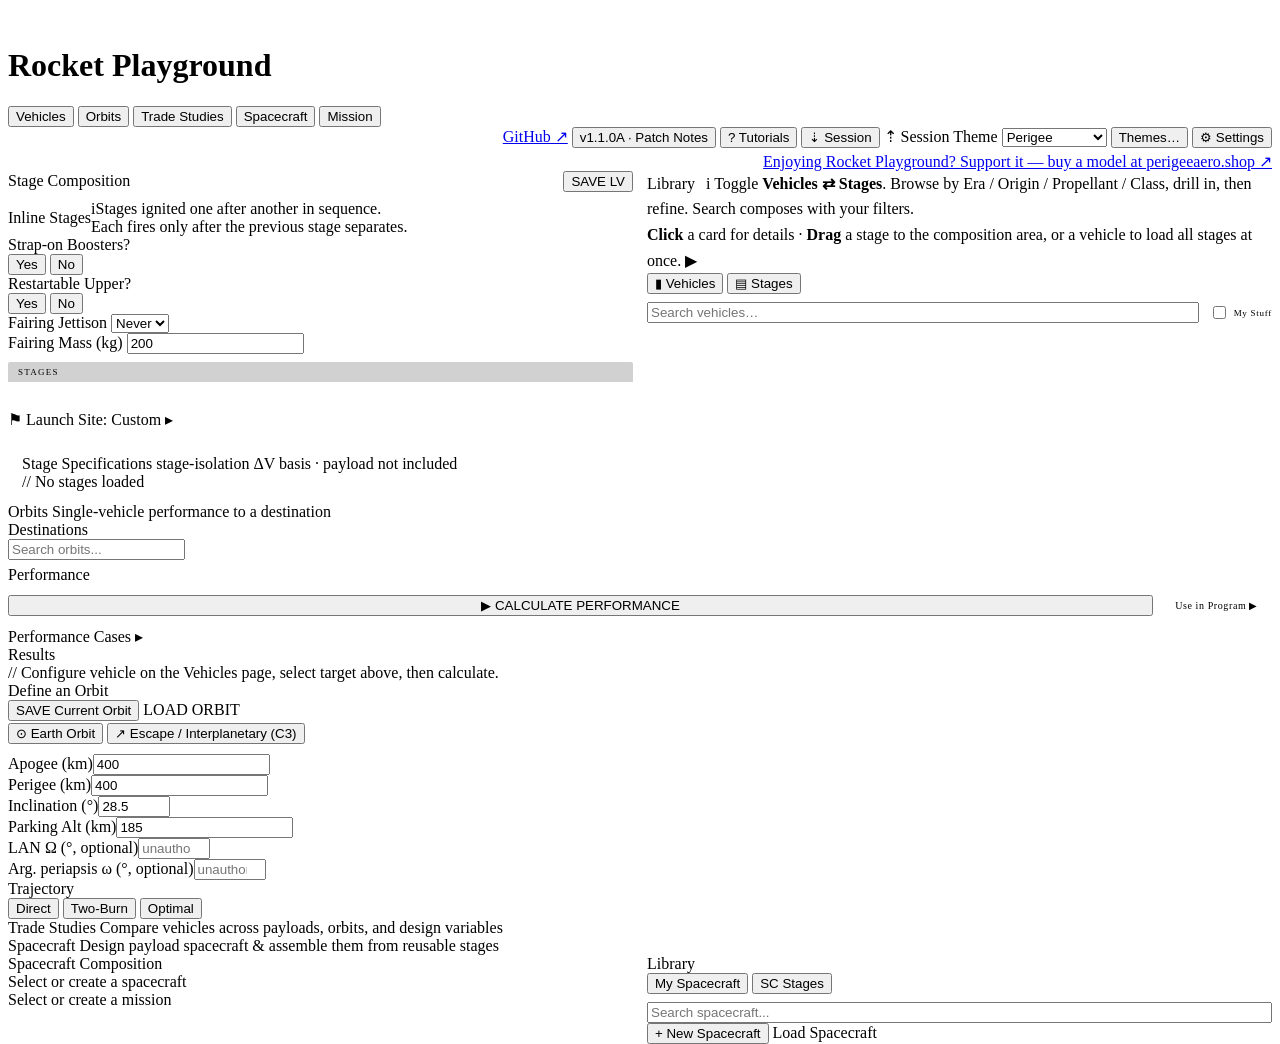
==== src/index.html @ 8045103e "feat: overwrite a previously saved LV (user: no way to save back to a saved vehicle) Provenance: _wo" ====
﻿﻿﻿<!DOCTYPE html>
<html lang="en">
<head>
<meta charset="UTF-8">
<meta name="viewport" content="width=device-width, initial-scale=1.0">
<title>Rocket Playground</title>

<style>/* @@BUILD:CSS@@ */</style>
</head>
<body>
<div id="rp-root">

<header>
  <h1>Rocket Playground</h1>
  <nav class="page-nav">
    <button class="nav-btn active" id="nav-vehicles" onclick="showPage('vehicles')">Vehicles</button>
    <button class="nav-btn" id="nav-orbits" onclick="showPage('orbits')">Orbits</button>
    <button class="nav-btn" id="nav-trades" onclick="showPage('trades')">Trade Studies</button>
    <button class="nav-btn" id="nav-spacecraft" onclick="showPage('spacecraft')">Spacecraft</button>
    <button class="nav-btn" id="nav-program" onclick="showPage('program')">Mission</button>
  </nav>
  <div style="margin-left:auto;display:flex;flex-direction:column;align-items:flex-end;gap:4px;">
    <div class="theme-wrap" style="margin-left:0;">
      <a class="th-btn" href="https://github.com/rp1-lox/perigee-lv-calculator" target="_blank" rel="noopener" title="View source &amp; releases on GitHub">GitHub &#x2197;</a>
      <button class="th-btn" onclick="openPatchNotes()" title="What's new in this version"><span id="patch-notes-ver">v1.1.0A</span> · Patch Notes</button>
      <button class="th-btn" onclick="openTutorials()" title="How to use Rocket Playground">? Tutorials</button>
      <button class="th-btn" onclick="sessionExport()" title="Download your whole session (program, vehicles, stages, orbits) as a file">&#x21E3; Session</button>
      <label class="th-btn" style="cursor:pointer;" title="Restore a session file downloaded earlier">&#x21E1; Session<input type="file" accept=".json" style="display:none" onchange="sessionImport(this)"></label>
      <!-- WORKFLOW PASS 2 deliverable B2: mission File ▾ menu (save/load program,
           report, PNG, reset) — program-level, so it lives here beside Session,
           not in the mission toolbar. Populated by _globalFileMenuRender
           (570-mission-manager.js). -->
      <span id="global-file-menu-slot"></span>
      <label>Theme</label>
      <select id="theme-select" onchange="applyTheme(this.value)">
        <option value="perigee" selected>Perigee</option>
        <option value="default">Default (Dark)</option>
      </select>
      <button class="th-btn" onclick="openThemesModal()">Themes&#x2026;</button>
      <button class="th-btn" onclick="openSettingsModal()" title="Application settings">&#x2699; Settings</button>
    </div>
    <a class="perigee-plug" href="https://perigeeaero.shop" target="_blank" rel="noopener">Enjoying Rocket Playground? Support it — buy a model at perigeeaero.shop &#x2197;</a>
  </div>
</header>

<!-- ═══════════════════════════════════════════════ PAGE: VEHICLES -->
<div id="page-vehicles" class="page active">

  <!-- BEGINNER VIEW: Composition + Library -->
  <div id="vehicles-beginner" style="display:grid;grid-template-columns:2fr 2fr;gap:14px;align-items:stretch;margin-bottom:14px;">

    <!-- ART PANEL: rocket canvas — hidden for now -->
    <div class="lib-panel" id="veh-art-panel" style="display:none;margin-top:0;min-width:0;padding:10px;flex-direction:column;">
      <!-- Header -->
      <div style="display:flex;align-items:center;gap:5px;margin-bottom:6px;flex-shrink:0;">
        <span class="sl" style="margin-bottom:0;flex:1;font-size:9px;">Rocket</span>
        <button onclick="vehCanvasAutoLayout()" title="Auto-arrange assigned art"
          style="font-family:var(--mono);font-size:8px;background:transparent;border:1px solid var(--border);
            color:var(--text-dim);padding:2px 6px;cursor:pointer;letter-spacing:.04em;">Auto</button>
        <button onclick="vehCanvasClear()" title="Clear canvas"
          style="font-family:var(--mono);font-size:8px;background:transparent;border:1px solid var(--border);
            color:var(--text-dim);padding:2px 6px;cursor:pointer;">✕</button>
      </div>
      <!-- Stage assignment strip -->
      <div id="veh-stage-assign" style="display:flex;gap:3px;flex-wrap:wrap;margin-bottom:6px;flex-shrink:0;">
        <!-- built by vehBuildAssignStrip() -->
      </div>
      <!-- Freeform canvas -->
      <div id="veh-canvas" style="flex:1;min-height:0;position:relative;overflow:hidden;
        background:rgba(0,0,0,.35);border:1px solid var(--border);
        background-image:radial-gradient(var(--border) 1px,transparent 1px);background-size:20px 20px;">
      </div>
    </div>

    <!-- LEFT: Stage Composition + controls -->
    <div class="lib-panel" style="margin-top:0;min-width:0;display:flex;flex-direction:column;">
      <div style="display:flex;align-items:center;gap:8px;margin-bottom:8px;">
        <div class="sl" style="margin-bottom:0;flex:1;">Stage Composition</div>
        <button class="act-btn green" onclick="openSaveLVModal()">SAVE LV</button>
      </div>

      <!-- Config controls: stage count, boosters, restartable, fairing jettison -->
      <div class="cfg-row" style="margin-bottom:8px;flex-wrap:wrap;">
        <div class="cfg-item">
          <label style="display:flex;align-items:center;">Inline Stages<span class="info-tip" onclick="event.stopPropagation()">i<span class="tip-text">Stages ignited one after another in sequence.<br>Each fires only after the previous stage separates.</span></span></label>
          <div class="seg" id="stage-selector"></div>
          <input type="hidden" id="stage-count-input" value="1">
        </div>
        <div class="cfg-item">
          <label>Strap-on Boosters?</label>
          <div class="seg" id="booster-toggle">
            <button onclick="setBoosters(true)">Yes</button>
            <button class="active" onclick="setBoosters(false)">No</button>
          </div>
        </div>
        <div class="cfg-item" id="booster-count-wrap" style="display:none">
          <label># Boosters</label>
          <input type="number" class="field" id="num-boosters" value="4" min="1" max="32" oninput="_suppressUD=true;buildTable();buildStageComposition();">
        </div>
        <div class="cfg-item" id="booster-mode-wrap" style="display:none">
          <label>Parallel Staging<span class="info-tip" onclick="event.stopPropagation()">i<span class="tip-text"><b>Independent:</b> boosters &amp; first stage each burn their own propellant.<br><b>Crossfeed:</b> boosters feed first stage (UR-700) — first stage reaches staging with full tanks.<br><b>Throttle:</b> first stage throttled during the boost phase (Falcon Heavy).</span></span></label>
          <div class="seg" id="b-parallel-seg">
            <button class="active" data-pm="independent" onclick="setBoosterMode('independent')" title="Boosters and first stage each burn their own propellant (default)">Indep</button>
            <button data-pm="crossfeed" onclick="setBoosterMode('crossfeed')" title="Boosters feed first stage (UR-700 asparagus) — first stage reaches staging with full tanks">Crossfeed</button>
            <button data-pm="throttle" onclick="setBoosterMode('throttle')" title="First stage throttled during the boost phase (Falcon-Heavy tricore)">Throttle</button>
          </div>
          <input type="hidden" id="b_parallel_mode" value="independent">
        </div>
        <div class="cfg-item" id="booster-throttle-wrap" style="display:none">
          <label>First-Stage Throttle %</label>
          <input type="number" class="field" id="b_core_throttle" value="57" min="10" max="100" oninput="_suppressUD=true;markLVUserDefined&&markLVUserDefined();buildStageComposition();">
        </div>
        <div class="cfg-item">
          <label>Restartable Upper?</label>
          <div class="seg" id="restart-toggle">
            <button onclick="setRestart(true)">Yes</button>
            <button class="active" onclick="setRestart(false)">No</button>
          </div>
        </div>
        <div class="cfg-item">
          <label>Fairing Jettison</label>
          <select class="field" id="fairing-jettison"><option value="0">Never</option></select>
        </div>
        <div class="cfg-item">
          <label>Fairing Mass (kg)</label>
          <input type="number" class="field" id="fairing-mass" value="200" min="0">
        </div>
      </div>

      <div style="background:var(--panel);border:1px solid var(--border);border-radius:2px;overflow:hidden;margin-bottom:0;flex:1;display:flex;flex-direction:column;">
        <div style="padding:5px 10px;border-bottom:1px solid var(--border);display:flex;align-items:center;gap:8px;background:rgba(0,0,0,.18);flex-shrink:0;">
          <span style="font-family:var(--mono);font-size:9px;letter-spacing:.14em;color:var(--text-dim);text-transform:uppercase;">STAGES</span>
          <span style="flex:1;height:1px;background:var(--border);display:block;"></span>
          <span id="comp-stage-count" style="font-family:var(--mono);font-size:9px;color:var(--text-dim);opacity:.55;flex-shrink:0;"></span>
        </div>
        <div id="comp-body" style="display:flex;flex-direction:column;gap:5px;flex:1;min-height:0;overflow-y:auto;padding:6px;"></div>
      </div>
      <div id="preset-grid" style="display:none"></div>

      <!-- LAUNCH SITE — collapsible strip inside Stage Composition (2026-07-02 IA restructure) -->
      <div class="left-section" id="sec-launch" style="margin-top:8px;border-top:1px solid var(--border);padding-top:8px;">
        <div class="launch-site-strip" id="launch-site-strip" onclick="launchSiteStripToggle()">
          <span id="launch-site-strip-text">⚑ Launch Site: Custom</span>
          <span class="launch-site-strip-arrow" id="launch-site-strip-arrow">▸</span>
        </div>
        <div class="panel" id="panel-launch-site" style="padding-bottom:10px;display:none;margin-top:8px;">
          <div style="display:flex;flex-wrap:wrap;gap:12px;align-items:flex-start;">
            <div style="flex:0 1 380px;min-width:220px;display:flex;flex-direction:column;">
              <div id="site-selector-grid"></div>
              <div class="cfg-row" style="margin-top:10px;margin-bottom:0;">
                <div class="cfg-item"><label>Latitude (deg)</label><input type="number" class="field" id="site-lat" value="28.5" step="0.1" oninput="onSiteFieldEdit()"></div>
                <div class="cfg-item"><label>Min Az (deg)</label><input type="number" class="field" id="az-min" value="37" min="0" max="360" oninput="onSiteFieldEdit()"></div>
                <div class="cfg-item"><label>Max Az (deg)</label><input type="number" class="field" id="az-max" value="112" min="0" max="360" oninput="onSiteFieldEdit()"></div>
              </div>
              <div class="site-note" id="site-note"></div>
              <div class="inc-tracked" id="inc-tracked-note" style="display:none;"></div>
              <div class="site-desc" id="site-desc"></div>
              <div class="act-row" style="margin-top:10px;">
                <button class="act-btn green" onclick="saveUserSpaceport()">SAVE SITE</button>
                <label class="act-btn" style="cursor:pointer;">LOAD SITE<input type="file" accept=".json" style="display:none" onchange="loadSpaceportFile(this)"></label>
              </div>
            </div>
            <canvas id="site-map"></canvas>
          </div>
        </div>
      </div><!-- /left-section launch-site -->
    </div>

    <!-- RIGHT: Stage Library, wrapper is the grid-stretch target; the library card itself is
         position:absolute/inset:0 inside it so ITS content never contributes to the row's
         natural height — the Stage Composition card (left) is the only auto-height item,
         and this wrapper (stretched to match it) clips the library to that height. -->
    <div id="veh-lib-wrap" style="margin-top:0;min-width:0;position:relative;">
    <div class="lib-panel" id="veh-lib-panel" style="margin-top:0;min-width:0;position:absolute;inset:0;display:flex;flex-direction:column;">
      <div class="lib-toggle" onclick="toggleLibrary()" style="flex-shrink:0;">
        <span class="sl" style="margin-bottom:0;flex:1;">Library
          <span class="info-tip" onclick="event.stopPropagation()" style="margin-left:7px;">i
            <span class="tip-text" style="white-space:normal;max-width:280px;line-height:1.6;">
              Toggle <b>Vehicles ⇄ Stages</b>. Browse by Era / Origin / Propellant / Class, drill in, then refine. Search composes with your filters.<br>
              <b>Click</b> a card for details · <b>Drag</b> a stage to the composition area, or a vehicle to load all stages at once.
            </span>
          </span>
        </span>
        <span class="lib-toggle-arrow open" id="lib-arrow">▶</span>
      </div>
      <div class="lib-body" id="lib-body">
        <div class="seg" id="lib-mode-seg" style="margin-bottom:8px;flex-shrink:0;">
          <button class="active" onclick="libSetMode('veh')">▮ Vehicles</button>
          <button onclick="libSetMode('stg')">▤ Stages</button>
        </div>
        <div style="display:flex;gap:5px;margin-bottom:6px;align-items:center;flex-wrap:wrap;flex-shrink:0;">
          <input class="lib-search" type="text" id="lib-search" placeholder="Search vehicles…" oninput="libSearch(this.value)" style="flex:1;min-width:120px;margin-bottom:0;">
          <span id="lib-action-slot" style="display:flex;gap:5px;"></span>
          <label style="display:flex;align-items:center;gap:5px;font-family:var(--mono);font-size:9px;color:var(--text-dim);letter-spacing:.08em;cursor:pointer;white-space:nowrap;">
            <input type="checkbox" id="user-only-check" style="accent-color:var(--accent);cursor:pointer;" onchange="showUserOnly=this.checked;libRender();">
            My Stuff
          </label>
        </div>
        <div id="lib-browser-body"></div>
      </div>
    </div>
    </div><!-- /veh-lib-wrap -->

  </div><!-- /vehicles-beginner -->

  <!-- PERFORMANCE SUMMARY PANEL (beginner mode) -->
  <div id="vehicles-perf">
    <!-- Stage Spec Comparison -->
    <div class="lib-panel" style="padding:12px 14px;" id="vp-table">
      <div class="vp-header">Stage Specifications <span class="vp-header-sub">stage-isolation ΔV basis · payload not included</span></div>
      <div id="vp-table-body"><div class="vp-dv-empty">// No stages loaded</div></div>
    </div>
  </div><!-- /vehicles-perf -->

  <!-- ADVANCED VIEW: compact controls + table -->
  <div id="vehicles-advanced" style="display:none;">
    <div style="display:flex;align-items:stretch;gap:6px;flex-wrap:wrap;margin-bottom:12px;">
      <button class="act-btn green" onclick="openSaveLVModal()">Save LV</button>
      <label class="act-btn" style="cursor:pointer;" title="Load a saved vehicle or a Perigee library export">⇣ Load<input type="file" accept=".vehicle,.json" style="display:none" onchange="libLoadVehicleFile(this)"></label>
      <div style="width:1px;height:20px;background:var(--border);margin:0 4px;"></div>
      <label class="act-btn" style="cursor:pointer;">Load Stage → Slot<input type="file" accept=".stage,.json" style="display:none" onchange="advLoadStage(this)"></label>
      <button class="act-btn" onclick="openAdvSaveSlotModal()">Save Stage from Slot</button>
    </div>
    <div class="cfg-row" style="margin-bottom:10px;">
      <div class="cfg-item">
        <label style="display:flex;align-items:center;">Inline Stages</label>
        <div class="seg" id="stage-selector-adv"></div>
      </div>
      <div class="cfg-item">
        <label>Strap-on Boosters?</label>
        <div class="seg" id="booster-toggle-adv">
          <button onclick="setBoosters(true)">Yes</button>
          <button class="active" onclick="setBoosters(false)">No</button>
        </div>
      </div>
      <div class="cfg-item" id="booster-count-wrap-adv" style="display:none;">
        <label># Boosters</label>
        <input type="number" class="field" id="num-boosters-adv" value="4" min="1" max="32"
          oninput="document.getElementById('num-boosters').value=this.value;_suppressUD=true;buildTable();buildStageComposition();">
      </div>
      <div class="cfg-item">
        <label>Restartable Upper?</label>
        <div class="seg" id="restart-toggle-adv">
          <button onclick="setRestart(true)">Yes</button>
          <button class="active" onclick="setRestart(false)">No</button>
        </div>
      </div>
      <div class="cfg-item">
        <label>Fairing Jettison</label>
        <select class="field" id="fairing-jettison-adv" onchange="document.getElementById('fairing-jettison').value=this.value;">
          <option value="0">Never</option>
        </select>
      </div>
      <div class="cfg-item">
        <label>Fairing Mass (kg)</label>
        <input type="number" class="field" id="fairing-mass-adv" value="200" min="0"
          oninput="document.getElementById('fairing-mass').value=this.value;">
      </div>
    </div>
  </div><!-- /vehicles-advanced -->

  <!-- STAGE PARAMETERS (shown in advanced, hidden in beginner) -->
  <div id="vehicles-stage-params" style="display:none;">
  <!-- BOTTOM: Stage Parameters -->
  <div class="panel">
    <input type="hidden" id="payload-mass" value="0">

    <div class="sl">Stage Parameters</div>
    <div style="font-family:var(--mono);font-size:9px;color:var(--text-dim);letter-spacing:.08em;margin-bottom:6px;">
      Drag from library → drop on column header &nbsp;|&nbsp; drop on strap-on table
    </div>
    <div class="tscroll">
      <table class="stage-table" id="stage-table">
        <thead><tr id="stage-header-row"><th>Parameter</th></tr></thead>
        <tbody id="stage-tbody"></tbody>
      </table>
    </div>
    <!-- Additional strap-on booster groups (multiple kinds + air-lit). Group 1 = the column above. -->
    <div id="extra-booster-groups" style="display:none;margin-top:12px;"></div>
  </div>
  </div><!-- /vehicles-stage-params -->


</div>

<!-- ═══════════════════════════════════════════════ PAGE: ORBITS -->
<div id="page-orbits" class="page">
  <div class="vp-header">Orbits <span class="vp-header-sub">Single-vehicle performance to a destination</span></div>

  <div class="orb-layout">

    <!-- LEFT COLUMN: Destinations + Performance -->
    <div class="orb-col-left">

      <!-- DESTINATIONS: compact horizontal picker -->
      <div class="orb-dest-panel">
        <div class="sl">Destinations</div>
        <div class="act-row" style="margin-bottom:6px;">
          <input class="search-bar" type="text" id="orbit-search" placeholder="Search orbits..." oninput="buildOrbitCategories()" style="margin-bottom:0;flex:1;min-width:160px;">
        </div>
        <div class="orbit-scroll-h" id="orbit-categories"></div>
      </div>

      <!-- PERFORMANCE (boxed results area) -->
      <div class="lib-panel" id="orb-performance-panel">
        <div class="sl">Performance</div>
        <div id="orb-veh-selector-bar" style="display:flex;gap:10px;align-items:center;margin:0 0 10px;"></div>
        <div style="display:flex;gap:8px;margin:0 0 10px;align-items:center;">
          <button class="calc-btn" onclick="calculateWithS15()" style="margin-bottom:0;flex:1;">▶  CALCULATE PERFORMANCE</button>
          <button id="orb-use-in-program-btn" onclick="progUseCurrentVehicle()" title="Load this vehicle into the active Program as a VehicleDefinition"
            style="font-family:var(--mono);font-size:10px;background:var(--accent-tint);border:1px solid var(--accent);color:var(--accent);padding:6px 14px;cursor:pointer;letter-spacing:.06em;white-space:nowrap;">Use in Program ▶</button>
        </div>
        <div class="results-layout">

          <!-- LEFT: Cases panel (collapsed by default, toggled) -->
          <div class="cases-panel">
            <div class="cases-header" style="cursor:pointer;" onclick="casesPanelToggle()">
              <span>Performance Cases <span id="cases-toggle-caret">▸</span></span>
            </div>
            <div id="cases-panel-body" style="display:none;">
              <div class="act-row" style="margin-bottom:8px;">
                <button class="act-btn green" id="save-case-btn" onclick="openSaveCaseModal()" disabled style="flex:1;">+ Save Case</button>
              </div>
              <div id="case-list">
                <div class="cases-empty">// No cases saved yet.<br>Calculate then save.</div>
              </div>
              <div class="case-actions">
                <button class="act-btn" onclick="downloadAllCases()" id="download-cases-btn" disabled style="width:100%;box-sizing:border-box;">Download All Cases</button>
              </div>
            </div>
          </div>

          <!-- RIGHT: Results display -->
          <div>
            <div class="sl">Results</div>
            <div class="results-panel" id="results-panel">
              <div class="placeholder-msg">// Configure vehicle on the Vehicles page, select target above, then calculate.</div>
            </div>
          </div>

        </div>
      </div>

    </div><!-- /orb-col-left -->

    <!-- RIGHT COLUMN: Define an Orbit (squished vertical panel) -->
    <div class="orb-col-right left-section" id="sec-orbit">
      <div class="sl">Define an Orbit</div>
      <div class="panel" id="panel-define-orbit">
        <div class="orb-define-inner">
          <div id="orb-target-label" class="orb-target-label" style="display:none;"></div>
          <div class="act-row" style="margin:0 0 2px;">
            <button class="act-btn green" onclick="saveUserOrbit()">SAVE Current Orbit</button>
            <label class="act-btn" style="cursor:pointer;">LOAD ORBIT<input type="file" accept=".orbit,.json" style="display:none" onchange="loadOrbitFile(this)"></label>
          </div>
          <div class="mode-tog" style="margin-bottom:10px;">
            <button class="active" id="mode-orbit-btn" onclick="setDestMode('orbit')">⊙ Earth Orbit</button>
            <button id="mode-escape-btn" onclick="setDestMode('escape')">↗ Escape / Interplanetary (C3)</button>
          </div>
          <div id="dest-orbit">
            <div class="cfg-row cfg-row-stacked">
              <div class="cfg-item"><label>Apogee (km)</label><input type="number" class="field" id="apogee" value="400" min="100" oninput="markOrbitUserDefined();drawOrbitDiagram()"></div>
              <div class="cfg-item"><label>Perigee (km)</label><input type="number" class="field" id="perigee" value="400" min="100" oninput="markOrbitUserDefined();drawOrbitDiagram()"></div>
              <div class="cfg-item"><label>Inclination (°)</label><input type="number" class="field" id="inclination" value="28.5" min="0" max="180" step="0.1" oninput="markOrbitUserDefined()"></div>
              <div class="cfg-item"><label>Parking Alt (km)</label><input type="number" class="field" id="parking-alt" value="185" min="100" oninput="drawOrbitDiagram()"></div>
              <div class="cfg-item"><label>LAN &Omega; (°, optional)</label><input type="number" class="field" id="orbit-lan" placeholder="unauthored" min="0" max="360" step="0.1" oninput="markOrbitUserDefined()"></div>
              <div class="cfg-item"><label>Arg. periapsis &omega; (°, optional)</label><input type="number" class="field" id="orbit-argp" placeholder="unauthored" min="0" max="360" step="0.1" oninput="markOrbitUserDefined()"></div>
            </div>
            <div class="cfg-item">
              <label>Trajectory</label>
              <div class="seg" id="traj-toggle">
                <button onclick="setTraj('direct')">Direct</button>
                <button class="active" onclick="setTraj('two-burn')">Two-Burn</button>
                <button onclick="setTraj('optimal')">Optimal</button>
              </div>
            </div>
          </div>
          <div id="dest-escape" style="display:none;">
            <div class="cfg-row cfg-row-stacked">
              <div class="cfg-item"><label>C3 (km²/s²)</label><input type="number" class="field" id="c3" value="0" step="0.1" oninput="markOrbitUserDefined();drawOrbitDiagram()"></div>
              <div class="cfg-item"><label>Departure Decl (deg)</label><input type="number" class="field" id="decl" value="28.5" min="-90" max="90" step="0.1" oninput="markOrbitUserDefined()"></div>
              <div class="cfg-item"><label>Parking Perigee (km)</label><input type="number" class="field" id="escape-perigee" value="185" min="100" oninput="drawOrbitDiagram()"></div>
            </div>
            <div class="note" style="margin-top:4px;">C3 = v∞² relative to Earth. Vis-viva: Vinj = √(Vesc² + C3). TLI≈−1.9, escape=0, Mars≈8.7, Jupiter≈80.</div>
          </div>
          <div id="orbit-diagram"></div>
        </div>
      </div>
    </div><!-- /orb-col-right define-orbit -->

  </div><!-- /orb-layout -->
</div>

<!-- ═══════════════════════════════════════════════ PAGE: TRADE STUDIES -->
<div id="page-trades" class="page">
  <div class="vp-header">Trade Studies <span class="vp-header-sub">Compare vehicles across payloads, orbits, and design variables</span></div>
  <div id="ts-panel"></div>
</div>

<!-- ═══════════════════════════════════════════════ PAGE: SPACECRAFT -->
<div id="page-spacecraft" class="page">
  <div class="vp-header">Spacecraft <span class="vp-header-sub">Design payload spacecraft &amp; assemble them from reusable stages</span></div>

  <div style="display:grid;grid-template-columns:2fr 2fr;gap:14px;align-items:stretch;">

    <!-- LEFT: Spacecraft Composition (selected craft editor) -->
    <div class="lib-panel" style="margin-top:0;min-width:0;display:flex;flex-direction:column;">
      <div class="sl">Spacecraft Composition</div>
      <div id="sc-ed-detail" class="sc-page-main-col">
        <div class="placeholder-msg">Select or create a spacecraft</div>
      </div>
    </div>

    <!-- RIGHT: Library (My Spacecraft <-> SC Stages) -->
    <div id="sc-lib-wrap" style="margin-top:0;min-width:0;position:relative;">
    <div class="lib-panel" id="sc-lib-panel" style="margin-top:0;min-width:0;position:absolute;inset:0;display:flex;flex-direction:column;">
      <div class="sl" style="flex-shrink:0;">Library</div>
      <div class="seg" id="sc-lib-mode-seg" style="margin-bottom:8px;flex-shrink:0;">
        <button class="active" data-scl="mine" onclick="scLibSetMode('mine')">My Spacecraft</button>
        <button data-scl="stages" onclick="scLibSetMode('stages')">SC Stages</button>
      </div>

      <!-- Mode: My Spacecraft -->
      <div id="sc-lib-mine" style="display:flex;flex-direction:column;flex:1;min-height:0;">
        <input type="text" id="sc-ed-search" class="lib-search sc-ed-search" placeholder="Search spacecraft..." oninput="scEdRenderList()">
        <div id="sc-ed-list" class="sc-ed-list-inner lv-list" style="flex:1;min-height:0;overflow-y:auto;"></div>
        <div class="sc-ed-actions">
          <button class="act-btn" onclick="scEdNew()">+ New Spacecraft</button>
          <label class="act-btn sc-ed-file-btn">Load Spacecraft
            <input type="file" accept=".spacecraft,.json" style="display:none" onchange="scEdLoadJSON(this)">
          </label>
        </div>
      </div>

      <!-- Mode: SC Stages -->
      <div id="sc-lib-stages" style="display:none;flex-direction:column;flex:1;min-height:0;overflow-y:auto;">
        <div id="sc-lib-stages-body"></div>
      </div>
    </div>
    </div><!-- /sc-lib-wrap -->

  </div>
</div>

<div id="page-program" class="page">
  <!-- Mission command center — the Program page IS the mission command center now -->
  <div id="mission-cc" style="flex:1;min-width:0;display:flex;flex-direction:column;overflow:hidden;">
    <div class="placeholder-msg">Select or create a mission</div>
  </div>
</div>


<!-- ── MODAL: New / Edit spacecraft stage (Stage Library) ── -->
<div class="modal-overlay" id="modal-scstage-new" style="display:none">
  <div class="modal" style="max-width:600px;">
    <div class="modal-header">
      <span class="modal-title" id="scstage-new-title">New Stage</span>
      <button class="modal-close" onclick="closeModal('modal-scstage-new')">&#x2715;</button>
    </div>
    <div id="scstage-new-body" class="modal-body"></div>
    <div style="padding:10px 16px;border-top:1px solid var(--border);display:flex;justify-content:flex-end;gap:8px;">
      <button class="act-btn" onclick="closeModal('modal-scstage-new')">Cancel</button>
      <button class="act-btn green" onclick="scStageLibSaveNew()">Save to Library</button>
    </div>
  </div>
</div>

<!-- ── MODAL: Spacecraft stage info (click a library card) ── -->
<div class="modal-overlay" id="modal-scstage-info" style="display:none">
  <div class="modal" style="max-width:480px;">
    <div class="modal-header">
      <span class="modal-title" id="scstage-info-title">Stage</span>
      <button class="modal-close" onclick="closeModal('modal-scstage-info')">&#x2715;</button>
    </div>
    <div id="scstage-info-body" class="modal-body"></div>
    <div style="padding:10px 16px;border-top:1px solid var(--border);display:flex;justify-content:flex-end;gap:8px;flex-wrap:wrap;">
      <button class="act-btn" onclick="scStageInfoDelete()" title="Remove from library">Delete</button>
      <button class="act-btn" onclick="scStageInfoDownload()">&#x2193; Download</button>
      <button class="act-btn" onclick="scStageInfoEdit()">Edit</button>
      <button class="act-btn green" onclick="scStageInfoAdd()">&#x2295; Add to Spacecraft</button>
    </div>
  </div>
</div>

<!-- ── MODAL: Tutorials / Help ── -->
<div class="modal-overlay" id="modal-tutorials" style="display:none">
  <div class="modal" style="max-width:880px;width:92vw;height:80vh;display:flex;flex-direction:column;">
    <div class="modal-header">
      <span class="modal-title">Tutorials</span>
      <button class="modal-close" onclick="closeModal('modal-tutorials')">&#x2715;</button>
    </div>
    <div class="tut-wrap">
      <div id="tut-list" class="tut-list"></div>
      <div id="tut-body" class="tut-body"></div>
    </div>
  </div>
</div>

<!-- ── MODAL: Save LV ── -->
<div class="modal-overlay" id="modal-save-lv" style="display:none">
  <div class="modal">
    <div class="modal-header"><span class="modal-title">Save Launch Vehicle</span><button class="modal-close" onclick="closeModal('modal-save-lv')">✕</button></div>
    <div class="modal-body">
      <label>Vehicle Name</label>
      <input type="text" id="lv-save-name" placeholder="e.g. My Rocket Mk1" maxlength="60">
      <label>Notes (optional)</label>
      <input type="text" id="lv-save-note" placeholder="e.g. 3-stage LOX/LH2" maxlength="200">
      <label style="margin-top:10px;">Library Tags <span style="text-transform:none;letter-spacing:normal;color:var(--text-dim);font-size:10px;">— for browsing &amp; the program (propellant &amp; class auto-derive from stages)</span></label>
      <div id="lv-save-tags"></div>
      <div class="save-note">Saves this vehicle into your library (My Stuff) so it's browsable in the Vehicles list.</div>
      <div style="margin-top:12px;padding-top:10px;border-top:1px solid var(--border);display:flex;flex-direction:column;gap:6px;">
        <span style="font-family:var(--mono);font-size:9px;letter-spacing:.1em;color:var(--text-dim);text-transform:uppercase;">Other options</span>
        <div style="display:flex;gap:6px;flex-wrap:wrap;">
          <button class="act-btn" onclick="downloadLVAsJSON()" title="Download this vehicle as a standalone .vehicle file">⇣ Download as JSON</button>
          <button class="act-btn" onclick="openJSONModal()" title="View, copy, or paste-edit the raw vehicle JSON">{ } View / Paste JSON</button>
          <button class="act-btn" onclick="libExportMine()" title="Download your entire saved library (vehicles + stages) as one file">⇣ Download entire library</button>
        </div>
      </div>
      <div id="lv-save-summary" style="font-family:var(--mono);font-size:9px;color:var(--text-dim);opacity:.75;margin-top:10px;letter-spacing:.03em;"></div>
    </div>
    <div class="modal-footer">
      <button class="modal-btn" onclick="closeModal('modal-save-lv')">Cancel</button>
      <button class="modal-btn" id="lv-update-btn" style="display:none" onclick="doUpdateLV()" title="Replace the saved library entry this vehicle was loaded from, in place">Update</button>
      <button class="modal-btn primary" onclick="doSaveLV()">Save to Library</button>
    </div>
  </div>
</div>

<!-- ── MODAL: Patch Notes ── -->
<div class="modal-overlay" id="modal-patch-notes" style="display:none">
  <div class="modal" style="max-width:560px;display:flex;flex-direction:column;max-height:82vh;">
    <div class="modal-header"><span class="modal-title">Patch Notes</span><button class="modal-close" onclick="closeModal('modal-patch-notes')">✕</button></div>
    <div class="modal-body" id="patch-notes-body" style="overflow-y:auto;"></div>
    <div style="padding:10px 16px;border-top:1px solid var(--border);display:flex;justify-content:flex-end;gap:8px;flex-wrap:wrap;">
      <a class="modal-btn" href="https://github.com/rp1-lox/perigee-lv-calculator/releases" target="_blank" rel="noopener">All Releases on GitHub &#x2197;</a>
      <button class="modal-btn primary" onclick="closeModal('modal-patch-notes')">Close</button>
    </div>
  </div>
</div>

<!-- ── MODAL: Save Orbit ── -->
<div class="modal-overlay" id="modal-save-orbit" style="display:none">
  <div class="modal" style="max-width:460px;">
    <div class="modal-header"><span class="modal-title">Save Orbit</span><button class="modal-close" onclick="closeModal('modal-save-orbit')">✕</button></div>
    <div class="modal-body">
      <label>Orbit Name</label>
      <input type="text" id="orbit-save-name" placeholder="e.g. Staging Orbit" maxlength="60">
      <label style="margin-top:10px;">Category</label>
      <select class="field" id="orbit-save-category" style="width:100%;margin-bottom:8px;" onchange="onOrbitCategoryChange(this.value)">
      </select>
      <div id="orbit-new-cat-wrap" style="display:none;">
        <label>New Category Name</label>
        <input type="text" id="orbit-new-cat-name" placeholder="e.g. My Missions" maxlength="40">
      </div>
      <div class="save-note" style="margin-top:8px;">Orbit appears inside the selected category alongside presets. Also downloads a .json file.</div>
    </div>
    <div class="modal-footer">
      <button class="modal-btn" onclick="closeModal('modal-save-orbit')">Cancel</button>
      <button class="modal-btn primary" onclick="doSaveOrbit()">Save & Download</button>
    </div>
  </div>
</div>

<!-- ── MODAL: JSON editor ── -->
<div class="modal-overlay" id="modal-json" style="display:none">
  <div class="modal">
    <div class="modal-header"><span class="modal-title">View / Edit Vehicle JSON</span><button class="modal-close" onclick="closeModal('modal-json')">✕</button></div>
    <div class="modal-body">
      <textarea id="json-editor" spellcheck="false"></textarea>
      <div id="json-error" class="error-msg" style="display:none;margin-top:8px;"></div>
    </div>
    <div class="modal-footer">
      <button class="modal-btn" onclick="closeModal('modal-json')">Cancel</button>
      <button class="modal-btn primary" onclick="applyJSON()">Apply to Calculator</button>
    </div>
  </div>
</div>

<!-- ── MODAL: Settings (N1b) ── -->
<div class="modal-overlay" id="modal-settings" style="display:none">
  <div class="modal" style="max-width:520px;">
    <div class="modal-header">
      <span class="modal-title">Settings</span>
      <button class="modal-close" onclick="closeModal('modal-settings')">&#x2715;</button>
    </div>
    <div class="modal-body">
      <div style="font-family:var(--mono);font-size:10px;letter-spacing:.06em;color:var(--text-dim);margin-bottom:8px;">PHYSICS FIDELITY</div>
      <label style="display:flex;align-items:flex-start;gap:8px;cursor:pointer;margin-bottom:10px;">
        <input type="radio" name="set-fidelity" id="set-fid-contextual" checked onchange="settingsSetFidelity('contextual')" style="margin-top:2px;">
        <span><b>Contextual</b> <span style="color:var(--text-dim);">(recommended)</span><br>
          <span style="font-size:11px;color:var(--text-dim);">Each trajectory is propagated with the Sun plus the bodies relevant to its leg (frame chain + mission targets). Fast; today's behavior.</span></span>
      </label>
      <label style="display:flex;align-items:flex-start;gap:8px;cursor:pointer;">
        <input type="radio" name="set-fidelity" id="set-fid-full" onchange="settingsSetFidelity('full')" style="margin-top:2px;">
        <span><b>Full system</b> <span style="color:var(--text-dim);">(slower, maximum honesty)</span><br>
          <span style="font-size:11px;color:var(--text-dim);">Every propagation includes the Sun, all 8 planets, the Moon and Titan. Roughly 2&#x2013;3&#xD7; the propagation cost.</span></span>
      </label>
      <div style="font-size:11px;color:var(--text-dim);margin-top:12px;border-top:1px solid var(--border);padding-top:8px;">
        Changing this recomputes every mission &#x2014; trajectory and &#x394;V numbers may legitimately shift (the setting is a physics input). It is saved with your session and stamped into mission reports.
      </div>
    </div>
  </div>
</div>

<!-- ── MODAL: Themes ── -->
<div class="modal-overlay" id="modal-themes" style="display:none">
  <div class="modal" style="max-width:720px;">
    <div class="modal-header">
      <span class="modal-title">Themes</span>
      <button class="modal-close" onclick="closeModal('modal-themes')">&#x2715;</button>
    </div>
    <div class="modal-body" style="max-height:76vh;overflow-y:auto;">

      <!-- Gallery -->
      <div class="te-section">Gallery</div>
      <div class="te-gallery" id="te-gallery"></div>
      <div class="te-row" style="margin-top:10px;">
        <button class="modal-btn" onclick="teNewTheme()">+ New theme</button>
      </div>

      <!-- Customize (hidden until New theme / Edit copy) -->
      <div id="te-customize" style="display:none;">
        <div class="te-section">Customize <span id="te-customize-label" class="te-customize-sub"></span></div>

        <div class="te-seed-group">
          <div class="te-seed-group-title">Base</div>
          <div class="te-row"><span class="te-label">Background</span>
            <button class="te-swatch"><div class="te-swatch-fill" id="te-fill-bg"></div>
              <input type="color" id="te-picker-bg" oninput="teSeedChanged('--bg',this.value)"></button>
            <input class="te-hex" id="te-hex-bg" maxlength="7" oninput="teHexChanged('--bg',this.value)"></div>
          <div class="te-row"><span class="te-label">Panel</span>
            <button class="te-swatch"><div class="te-swatch-fill" id="te-fill-panel"></div>
              <input type="color" id="te-picker-panel" oninput="teSeedChanged('--panel',this.value)"></button>
            <input class="te-hex" id="te-hex-panel" maxlength="7" oninput="teHexChanged('--panel',this.value)"></div>
          <div class="te-row"><span class="te-label">Input</span>
            <button class="te-swatch"><div class="te-swatch-fill" id="te-fill-input"></div>
              <input type="color" id="te-picker-input" oninput="teSeedChanged('--input',this.value)"></button>
            <input class="te-hex" id="te-hex-input" maxlength="7" oninput="teHexChanged('--input',this.value)"></div>
          <div class="te-row"><span class="te-label">Border</span>
            <button class="te-swatch"><div class="te-swatch-fill" id="te-fill-border"></div>
              <input type="color" id="te-picker-border" oninput="teSeedChanged('--border',this.value)"></button>
            <input class="te-hex" id="te-hex-border" maxlength="7" oninput="teHexChanged('--border',this.value)"></div>
          <div class="te-row"><span class="te-label">Border (bright)</span>
            <button class="te-swatch"><div class="te-swatch-fill" id="te-fill-border-bright"></div>
              <input type="color" id="te-picker-border-bright" oninput="teSeedChanged('--border-bright',this.value)"></button>
            <input class="te-hex" id="te-hex-border-bright" maxlength="7" oninput="teHexChanged('--border-bright',this.value)"></div>
        </div>

        <div class="te-seed-group">
          <div class="te-seed-group-title">Accents</div>
          <div class="te-row"><span class="te-label">Primary</span>
            <button class="te-swatch"><div class="te-swatch-fill" id="te-fill-accent"></div>
              <input type="color" id="te-picker-accent" oninput="teSeedChanged('--accent',this.value)"></button>
            <input class="te-hex" id="te-hex-accent" maxlength="7" oninput="teHexChanged('--accent',this.value)">
            <button class="modal-btn" style="margin:0;" onclick="teDerive()" title="Recompute everything else from Background / Panel / Primary Accent / Body Text">Derive</button></div>
          <div class="te-row"><span class="te-label">Secondary</span>
            <button class="te-swatch"><div class="te-swatch-fill" id="te-fill-accent2"></div>
              <input type="color" id="te-picker-accent2" oninput="teSeedChanged('--accent2',this.value)"></button>
            <input class="te-hex" id="te-hex-accent2" maxlength="7" oninput="teHexChanged('--accent2',this.value)"></div>
          <div class="te-row"><span class="te-label">Tertiary</span>
            <button class="te-swatch"><div class="te-swatch-fill" id="te-fill-accent3"></div>
              <input type="color" id="te-picker-accent3" oninput="teSeedChanged('--accent3',this.value)"></button>
            <input class="te-hex" id="te-hex-accent3" maxlength="7" oninput="teHexChanged('--accent3',this.value)"></div>
        </div>

        <div class="te-seed-group">
          <div class="te-seed-group-title">Text</div>
          <div class="te-row"><span class="te-label">Body</span>
            <button class="te-swatch"><div class="te-swatch-fill" id="te-fill-text"></div>
              <input type="color" id="te-picker-text" oninput="teSeedChanged('--text',this.value)"></button>
            <input class="te-hex" id="te-hex-text" maxlength="7" oninput="teHexChanged('--text',this.value)"></div>
          <div class="te-row"><span class="te-label">Dim</span>
            <button class="te-swatch"><div class="te-swatch-fill" id="te-fill-text-dim"></div>
              <input type="color" id="te-picker-text-dim" oninput="teSeedChanged('--text-dim',this.value)"></button>
            <input class="te-hex" id="te-hex-text-dim" maxlength="7" oninput="teHexChanged('--text-dim',this.value)"></div>
          <div class="te-row"><span class="te-label">Bright</span>
            <button class="te-swatch"><div class="te-swatch-fill" id="te-fill-text-bright"></div>
              <input type="color" id="te-picker-text-bright" oninput="teSeedChanged('--text-bright',this.value)"></button>
            <input class="te-hex" id="te-hex-text-bright" maxlength="7" oninput="teHexChanged('--text-bright',this.value)"></div>
        </div>

        <div class="te-seed-group">
          <div class="te-seed-group-title">Status</div>
          <div class="te-row"><span class="te-label">Danger</span>
            <button class="te-swatch"><div class="te-swatch-fill" id="te-fill-danger"></div>
              <input type="color" id="te-picker-danger" oninput="teSeedChanged('--danger',this.value)"></button>
            <input class="te-hex" id="te-hex-danger" maxlength="7" oninput="teHexChanged('--danger',this.value)"></div>
          <div class="te-row"><span class="te-label">Warn</span>
            <button class="te-swatch"><div class="te-swatch-fill" id="te-fill-warn"></div>
              <input type="color" id="te-picker-warn" oninput="teSeedChanged('--warn',this.value)"></button>
            <input class="te-hex" id="te-hex-warn" maxlength="7" oninput="teHexChanged('--warn',this.value)"></div>
        </div>

        <div class="te-seed-group">
          <div class="te-seed-group-title te-collapsible" onclick="teToggleNM()">Node map colors <span id="te-nm-caret">&#9656;</span></div>
          <div id="te-nm-rows" style="display:none;"></div>
        </div>

        <div class="te-seed-group">
          <div class="te-seed-group-title">Fonts</div>
          <div class="te-row">
            <span class="te-label">Display (sans)</span>
            <input class="te-font-input" id="te-font-sans" placeholder="Outfit, sans-serif" oninput="teFontChanged()">
          </div>
          <div class="te-row">
            <span class="te-label">Monospace</span>
            <input class="te-font-input" id="te-font-mono" placeholder="JetBrains Mono, monospace" oninput="teFontChanged()">
          </div>
        </div>

        <!-- Live preview -->
        <div class="te-section">Live Preview</div>
        <div id="te-preview" class="te-preview">
          <div class="te-preview-panel">
            <div class="te-preview-hdr">Preview Panel</div>
            <button class="act-btn" style="margin:6px 0;">Action Button</button>
            <div class="te-preview-list">
              <div class="te-preview-row">Regular row</div>
              <div class="te-preview-row te-preview-row-hl">Highlighted row</div>
            </div>
            <div class="te-preview-error">// Error: something needs attention</div>
            <table class="te-preview-table">
              <tr><th>Stage</th><th>Isp</th></tr>
              <tr><td>S-IC</td><td>263 s</td></tr>
            </table>
          </div>
        </div>

        <div class="te-row" style="margin-top:12px;">
          <span class="te-label">Theme Name</span>
          <input class="te-font-input" id="te-theme-name" placeholder="My Theme" style="width:200px;flex:none;">
        </div>
        <div class="te-row" style="justify-content:flex-end;gap:8px;">
          <button class="modal-btn" onclick="teCancelCustomize()">Cancel</button>
          <button class="modal-btn" onclick="teApplyWorking()">Apply</button>
          <button class="modal-btn primary" onclick="teSaveCustom()">Save theme</button>
        </div>
      </div>

      <!-- File row -->
      <div class="te-section">File</div>
      <div class="te-row">
        <button class="modal-btn" onclick="exportActiveTheme()">Export theme</button>
        <label class="modal-btn" style="cursor:pointer;margin:0;">Import theme<input type="file" accept=".json" style="display:none" onchange="loadThemeFile(this)"></label>
      </div>

    </div>
    <div class="modal-footer">
      <button class="modal-btn" onclick="closeModal('modal-themes')">Close</button>
    </div>
  </div>
</div>


<!-- ── MODAL: Add/Save Stage ── -->
<div class="modal-overlay" id="modal-add-stage" style="display:none">
  <div class="modal" style="max-width:500px;">
    <div class="modal-header">
      <span class="modal-title">Add Stage to Library</span>
      <button class="modal-close" onclick="closeModal('modal-add-stage')">✕</button>
    </div>
    <div class="modal-body">
      <div style="display:grid;grid-template-columns:1fr 1fr;gap:10px;">
        <div style="grid-column:1/-1;">
          <label>Start from existing stage (optional)</label>
          <select class="field" id="stg-base" style="width:100%;margin-bottom:0;" onchange="onBaseStageChange(this.value)">
            <option value="">— Blank —</option>
          </select>
        </div>
        <div>
          <label>Stage Name</label>
          <input type="text" id="stg-name" placeholder="e.g. My Upper Stage" maxlength="60" style="margin-bottom:0;">
        </div>
        <div>
          <label>Category</label>
          <select class="field" id="stg-category" style="width:100%;margin-bottom:0;" onchange="onStageCatChange(this.value)">
            <option value="Booster Stages">Booster Stages</option>
            <option value="Upper Stages">Upper Stages</option>
            <option value="Kick Stages">Kick Stages</option>
            <option value="Side Boosters">Side Boosters</option>
            <option value="__new__">[ New Category... ]</option>
          </select>
        </div>
        <div id="stg-new-cat-wrap" style="display:none;grid-column:1/-1;">
          <label>New Category Name</label>
          <input type="text" id="stg-new-cat" placeholder="e.g. Custom Stages" maxlength="40" style="margin-bottom:0;">
        </div>
        <div>
          <label>Dry Mass (kg)</label>
          <input type="text" inputmode="decimal" class="math-input" id="stg-dry" placeholder="0 or 1000/2" title="Calculations supported: +, -, *, /, and parentheses" style="width:100%;background:rgba(0,0,0,.4);border:1px solid var(--border);color:var(--text-bright);font-family:var(--mono);font-size:12px;padding:6px 10px;margin-bottom:0;">
        </div>
        <div>
          <label>Propellant (kg)</label>
          <input type="text" inputmode="decimal" class="math-input" id="stg-prop" placeholder="0 or 1000/2" title="Calculations supported: +, -, *, /, and parentheses" style="width:100%;background:rgba(0,0,0,.4);border:1px solid var(--border);color:var(--text-bright);font-family:var(--mono);font-size:12px;padding:6px 10px;margin-bottom:0;">
        </div>
        <div>
          <label>Thrust (kN)</label>
          <input type="text" inputmode="decimal" class="math-input" id="stg-thrust" placeholder="0 or 1000/2" title="Calculations supported: +, -, *, /, and parentheses" style="width:100%;background:rgba(0,0,0,.4);border:1px solid var(--border);color:var(--text-bright);font-family:var(--mono);font-size:12px;padding:6px 10px;margin-bottom:0;">
        </div>
        <div>
          <label>Isp (s)</label>
          <input type="number" id="stg-isp" placeholder="300" min="1" style="width:100%;background:rgba(0,0,0,.4);border:1px solid var(--border);color:var(--text-bright);font-family:var(--mono);font-size:12px;padding:6px 10px;margin-bottom:0;">
        </div>
        <div>
          <label>Residuals (%)</label>
          <input type="text" inputmode="decimal" class="math-input" id="stg-res" value="2" title="Calculations supported: +, -, *, /, and parentheses" style="width:100%;background:rgba(0,0,0,.4);border:1px solid var(--border);color:var(--text-bright);font-family:var(--mono);font-size:12px;padding:6px 10px;margin-bottom:0;">
        </div>
        <div>
          <label>Engine(s)</label>
          <input type="text" id="stg-engines" placeholder="e.g. 2× RL-10" maxlength="40" style="margin-bottom:0;">
        </div>
        <div style="grid-column:1/-1;">
          <label>Notes</label>
          <input type="text" id="stg-note" placeholder="Propellants, mission context, etc." maxlength="120" style="margin-bottom:0;">
        </div>
        <div style="grid-column:1/-1;">
          <label>Library Tags <span style="text-transform:none;letter-spacing:normal;color:var(--text-dim);font-size:10px;">— for browsing (Class = Category above)</span></label>
          <div id="stg-tags-editor"></div>
        </div>
        <div style="grid-column:1/-1;">
          <label>Other Tags (comma-separated, optional)</label>
          <input type="text" id="stg-tags" placeholder="e.g. Restartable, Hypergolic, crew-rated" style="margin-bottom:0;">
        </div>
        <div style="grid-column:1/-1;display:flex;align-items:center;gap:8px;">
          <input type="checkbox" id="stg-is-booster" style="accent-color:var(--accent2);">
          <label style="display:inline;letter-spacing:normal;text-transform:none;font-size:11px;color:var(--text-bright);">Side Booster (populates strap-on booster section when dropped)</label>
        </div>
        <div style="grid-column:1/-1;border-top:1px solid var(--border);margin-top:4px;padding-top:10px;display:none;" id="stg-s15-section">
          <div style="display:flex;align-items:center;gap:8px;margin-bottom:8px;">
            <input type="checkbox" id="stg-s15" style="accent-color:var(--accent);" onchange="toggleS15Fields(this.checked)">
            <label style="display:inline;letter-spacing:normal;text-transform:none;font-size:11px;color:var(--text-bright);">Stage-and-a-Half
              <span class="info-tip" onclick="event.stopPropagation()" style="margin-left:5px;">i<span class="tip-text" style="white-space:normal;max-width:260px;line-height:1.6;">Atlas-style: booster engines + skirt fire in parallel with the sustainer from T=0, then are jettisoned at BECO.<br><br>The stage fields above describe the <b>combined Phase 1</b> state (full dry mass, total thrust, combined Isp).<br>Fields below define the sustainer that continues after jettison.</span></span>
            </label>
          </div>
          <div id="stg-s15-fields" style="display:none;grid-column:1/-1;">
            <div style="display:grid;grid-template-columns:1fr 1fr;gap:10px;">
              <div>
                <label>Sustainer Thrust (kN) <span style="color:var(--text-dim);font-size:9px;">// after BECO</span></label>
                <input type="number" id="stg-s15-thrust" placeholder="0" min="0" oninput="_s15UpdatePreview()" style="width:100%;background:rgba(0,0,0,.4);border:1px solid var(--border);color:var(--text-bright);font-family:var(--mono);font-size:12px;padding:6px 10px;margin-bottom:0;">
              </div>
              <div>
                <label>Sustainer Isp (s) <span style="color:var(--text-dim);font-size:9px;">// blank = same as stage</span></label>
                <input type="number" id="stg-s15-isp" placeholder="(same as stage)" min="1" oninput="_s15UpdatePreview()" style="width:100%;background:rgba(0,0,0,.4);border:1px solid var(--border);color:var(--text-bright);font-family:var(--mono);font-size:12px;padding:6px 10px;margin-bottom:0;">
              </div>
              <div>
                <label>Booster Pack Mass (kg) <span style="color:var(--text-dim);font-size:9px;">// engines + skirt jettisoned</span></label>
                <input type="number" id="stg-s15-jet" placeholder="0" min="0" oninput="_s15UpdatePreview()" style="width:100%;background:rgba(0,0,0,.4);border:1px solid var(--border);color:var(--text-bright);font-family:var(--mono);font-size:12px;padding:6px 10px;margin-bottom:0;">
              </div>
              <div>
                <label>BECO Sustainer TWR <span class="info-tip" onclick="event.stopPropagation()">i<span class="tip-text" style="white-space:normal;max-width:220px;line-height:1.6;">Jettison when sustainer thrust ÷ remaining stage weight ≥ this value. Stage-mass approximation — upper stages and payload not included. Typical value: 1.0–1.5.</span></span></label>
                <input type="number" id="stg-s15-twr" value="1.2" min="0.1" step="0.1" oninput="_s15UpdatePreview()" style="width:100%;background:rgba(0,0,0,.4);border:1px solid var(--border);color:var(--text-bright);font-family:var(--mono);font-size:12px;padding:6px 10px;margin-bottom:0;">
              </div>
              <div style="grid-column:1/-1;">
                <label>Booster-engine Isp (s), optional — blends Phase-1 Isp by mass flow <span class="info-tip" onclick="event.stopPropagation()">i<span class="tip-text" style="white-space:normal;max-width:260px;line-height:1.6;">If set, Phase-1 Isp is computed as the thrust-weighted harmonic mean of this booster-engine Isp and the sustainer Isp (both burn together in Phase 1), instead of using the stage's authored Isp verbatim. Leave blank to keep today's behavior.</span></span></label>
                <input type="number" id="stg-s15-boost-isp" placeholder="(blank = use stage Isp)" min="1" oninput="_s15UpdatePreview()" style="width:100%;background:rgba(0,0,0,.4);border:1px solid var(--border);color:var(--text-bright);font-family:var(--mono);font-size:12px;padding:6px 10px;margin-bottom:0;">
              </div>
            </div>
            <div id="stg-s15-preview" style="font-family:var(--mono);font-size:9px;color:var(--text-dim);margin-top:8px;padding:6px 8px;background:rgba(0,0,0,.25);border:1px solid var(--border);letter-spacing:.04em;"></div>
          </div>
        </div>
        <div style="grid-column:1/-1;border-top:1px solid var(--border);margin-top:4px;padding-top:10px;display:none;" id="stg-parallel-section">
          <label>Parallel Staging
            <span class="info-tip" onclick="event.stopPropagation()" style="margin-left:5px;">i<span class="tip-text" style="white-space:normal;max-width:280px;line-height:1.6;"><b>Independent:</b> boosters &amp; first stage each burn their own propellant (default).<br><br><b>Crossfeed:</b> boosters feed first stage (UR-700 asparagus) — the first stage reaches staging with FULL tanks.<br><br><b>Throttle:</b> the first stage is throttled during the boost phase (Falcon-Heavy tricore), so it keeps propellant for after the boosters separate.</span></span>
          </label>
          <select id="stg-parallel-mode" onchange="_stgParallelToggle(this.value)" style="width:100%;background:rgba(0,0,0,.4);border:1px solid var(--border);color:var(--text-bright);font-family:var(--mono);font-size:12px;padding:6px 10px;margin-bottom:0;">
            <option value="independent">Independent (default)</option>
            <option value="crossfeed">Crossfeed — boosters feed first stage</option>
            <option value="throttle">First-stage throttle-down</option>
          </select>
          <div id="stg-throttle-wrap" style="display:none;margin-top:10px;">
            <label>First-Stage Throttle % <span style="color:var(--text-dim);font-size:9px;">// first stage throttle during the boost phase</span></label>
            <input type="number" id="stg-throttle" value="57" min="10" max="100" style="width:100%;background:rgba(0,0,0,.4);border:1px solid var(--border);color:var(--text-bright);font-family:var(--mono);font-size:12px;padding:6px 10px;margin-bottom:0;">
          </div>
        </div>
        <div style="grid-column:1/-1;border-top:1px solid var(--border);margin-top:4px;padding-top:10px;display:none;" id="stg-bgroup-section">
          <label>Booster Group <span style="color:var(--text-dim);font-size:9px;">// count + when this group ignites</span></label>
          <div style="display:flex;gap:12px;flex-wrap:wrap;align-items:flex-end;margin-top:4px;">
            <div style="flex:0 0 80px;"><label style="font-size:9px;">Count</label>
              <input type="number" id="stg-bg-count" min="1" value="2" style="width:100%;background:rgba(0,0,0,.4);border:1px solid var(--border);color:var(--text-bright);font-family:var(--mono);font-size:12px;padding:6px 10px;margin-bottom:0;"></div>
            <div style="flex:1;min-width:150px;"><label style="font-size:9px;">Ignition</label>
              <select id="stg-bg-ign" onchange="_stgBgIgnToggle(this.value)" style="width:100%;background:rgba(0,0,0,.4);border:1px solid var(--border);color:var(--text-bright);font-family:var(--mono);font-size:12px;padding:6px 10px;margin-bottom:0;">
                <option value="ground">Ground (T-0)</option>
                <option value="after">After group burns out</option>
                <option value="time">T+ time</option>
              </select></div>
            <div id="stg-bg-after-wrap" style="display:none;flex:0 0 130px;"><label style="font-size:9px;">After</label>
              <select id="stg-bg-after" style="width:100%;background:rgba(0,0,0,.4);border:1px solid var(--border);color:var(--text-bright);font-family:var(--mono);font-size:12px;padding:6px 10px;margin-bottom:0;"></select></div>
            <div id="stg-bg-time-wrap" style="display:none;flex:0 0 100px;"><label style="font-size:9px;">T+ (s)</label>
              <input type="number" id="stg-bg-time" min="0" value="60" style="width:100%;background:rgba(0,0,0,.4);border:1px solid var(--border);color:var(--text-bright);font-family:var(--mono);font-size:12px;padding:6px 10px;margin-bottom:0;"></div>
          </div>
          <button class="modal-btn" style="margin-top:10px;background:rgba(200,80,60,.18);border-color:#c8503c;color:#e07060;" onclick="_stgBgRemove()">Remove this booster group</button>
        </div>
      </div>
      <div class="save-note" style="margin-top:10px;">Stage is added to the library for this session. Use "Save" to download a .json file you can reload later.</div>
    </div>
    <div class="modal-footer" id="add-stage-footer">
      <button class="modal-btn" onclick="closeModal('modal-add-stage')">Cancel</button>
      <button class="modal-btn" id="add-stage-lib-btn" onclick="doAddStage(false)">Add to Library</button>
      <button class="modal-btn primary" id="add-stage-save-btn" onclick="doAddStage(true)">Add & Save .json</button>
      <button class="modal-btn primary" id="edit-stage-save-btn" style="display:none;" onclick="doEditStage()">Save Changes</button>
    </div>
  </div>
</div>

<script>/* @@BUILD:JS@@ */</script>

<!-- MODAL: Theme editor -->


<!-- ── MODAL: Save Performance Case ── -->
<div class="modal-overlay" id="modal-save-case" style="display:none">
  <div class="modal" style="max-width:440px;">
    <div class="modal-header">
      <span class="modal-title">Save Performance Case</span>
      <button class="modal-close" onclick="closeModal('modal-save-case')">✕</button>
    </div>
    <div class="modal-body">
      <label>Case Label</label>
      <input type="text" id="case-label-input" placeholder="e.g. LEO 185 km — KSC" maxlength="80">
      <div class="save-note" style="margin-top:8px;">
        Saves the current result alongside any other cases for this vehicle.
        Download all cases as a single .json file from the cases panel.
      </div>
    </div>
    <div class="modal-footer">
      <button class="modal-btn" onclick="closeModal('modal-save-case')">Cancel</button>
      <button class="modal-btn primary" onclick="doSaveCase()">Save Case</button>
    </div>
  </div>
</div>
<script>
// Position fixed tooltips near their trigger
document.addEventListener('mousemove',e=>{
  const tip=e.target.closest('.info-tip');
  if(!tip)return;
  const box=tip.getBoundingClientRect();
  const txt=tip.querySelector('.tip-text');
  if(!txt)return;
  txt.style.left=box.left+'px';
  txt.style.top=(box.top-txt.offsetHeight-8)+'px';
});
</script>

<!-- ── MODAL: Stage / Vehicle Detail ── -->
<div class="modal-overlay" id="modal-stage-detail" style="display:none">
  <div class="modal" style="max-width:520px;">
    <div class="modal-header">
      <span class="modal-title" id="sdm-title">Stage Details</span>
      <button class="modal-close" onclick="closeModal('modal-stage-detail')">✕</button>
    </div>
    <div class="modal-body" id="sdm-body"></div>
    <div class="modal-footer">
      <button class="modal-btn" onclick="closeModal('modal-stage-detail')">Close</button>
    </div>
  </div>
</div>
</div>

<!-- ── MODAL: Advanced slot picker ── -->
<div class="modal-overlay" id="modal-adv-slot" style="display:none">
  <div class="modal" style="max-width:360px;">
    <div class="modal-header">
      <span class="modal-title">Load Stage into Slot</span>
      <button class="modal-close" onclick="closeModal('modal-adv-slot')">✕</button>
    </div>
    <div class="modal-body">
      <label>Select destination slot</label>
      <select class="field" id="adv-slot-select" style="width:100%;margin-top:6px;"></select>
    </div>
    <div class="modal-footer">
      <button class="modal-btn" onclick="closeModal('modal-adv-slot')">Cancel</button>
      <button class="modal-btn primary" onclick="doAdvSlotLoad()">Load</button>
    </div>
  </div>
</div>

<!-- Modal: Advanced save stage slot picker -->
<div class="modal-overlay" id="modal-adv-save-slot" style="display:none">
  <div class="modal" style="max-width:360px;">
    <div class="modal-header">
      <span class="modal-title">Save Stage from Slot</span>
      <button class="modal-close" onclick="closeModal('modal-adv-save-slot')">X</button>
    </div>
    <div class="modal-body">
      <label>Select slot to save</label>
      <select class="field" id="adv-save-slot-select" style="width:100%;margin-top:6px;"></select>
    </div>
    <div class="modal-footer">
      <button class="modal-btn" onclick="closeModal('modal-adv-save-slot')">Cancel</button>
      <button class="modal-btn primary" onclick="doAdvSaveSlot()">Download .json</button>
    </div>
  </div>
</div>

<!-- ===== RESTORED LV MODALS (from backup) ===== -->
<div class="modal-overlay" id="modal-save-spaceport" style="display:none">
  <div class="modal" style="max-width:460px;">
    <div class="modal-header"><span class="modal-title">Save Spaceport</span><button class="modal-close" onclick="closeModal('modal-save-spaceport')">✕</button></div>
    <div class="modal-body">
      <label>Name</label>
      <input type="text" id="ssp-name" placeholder="e.g. My Launch Site" maxlength="60">
      <div style="display:flex;gap:8px;margin-top:10px;">
        <div style="flex:1"><label>Short Code</label><input type="text" id="ssp-short" placeholder="e.g. MLS" maxlength="6" style="text-transform:uppercase"></div>
        <div style="flex:2"><label>Country</label><input type="text" id="ssp-country" placeholder="e.g. USA" maxlength="40"></div>
      </div>
      <div class="save-note" style="margin-top:8px;">Lat, lon, and azimuth range are pulled from the current fields. Also downloads a .json file.</div>
    </div>
    <div class="modal-footer">
      <button class="modal-btn" onclick="closeModal('modal-save-spaceport')">Cancel</button>
      <button class="modal-btn primary" onclick="doSaveUserSpaceport()">Save & Download</button>
    </div>
  </div>
</div>
<div class="modal-overlay" id="modal-confirm" style="display:none">
  <div class="modal" style="max-width:360px;">
    <div class="modal-header">
      <span class="modal-title" id="modal-confirm-title">Confirm</span>
      <button class="modal-close" onclick="closeModal('modal-confirm')">✕</button>
    </div>
    <div class="modal-body">
      <p id="modal-confirm-msg" style="font-size:13px;line-height:1.55;color:var(--text);margin:0;"></p>
    </div>
    <div class="modal-footer">
      <button class="modal-btn" onclick="closeModal('modal-confirm')">Cancel</button>
      <button class="modal-btn" id="modal-confirm-ok"
        style="background:rgba(200,80,60,.18);border-color:#c8503c;color:#e07060;">Confirm</button>
    </div>
  </div>
</div>
<div class="modal-overlay" id="modal-alert" style="display:none">
  <div class="modal" style="max-width:360px;">
    <div class="modal-header">
      <span class="modal-title" id="modal-alert-title">Notice</span>
      <button class="modal-close" onclick="closeModal('modal-alert')">✕</button>
    </div>
    <div class="modal-body">
      <p id="modal-alert-msg" style="font-size:13px;line-height:1.55;color:var(--text);margin:0;"></p>
    </div>
    <div class="modal-footer">
      <button class="modal-btn" onclick="closeModal('modal-alert')">OK</button>
    </div>
  </div>
</div>
<div class="modal-overlay" id="modal-veh-art-picker" style="display:none">
  <div class="modal" style="width:380px;max-height:70vh;">
    <div class="modal-header">
      <span class="modal-title">Assign Stage Art</span>
      <button onclick="closeModal('modal-veh-art-picker')" class="modal-close">✕</button>
    </div>
    <div class="modal-body" id="veh-art-picker-list"></div>
  </div>
</div>
<div class="modal-overlay" id="modal-lookup" style="display:none">
  <div class="modal">
    <div class="modal-header">
      <span class="modal-title">Web Data Lookup</span>
      <button class="modal-close" onclick="closeModal('modal-lookup')">✕</button>
    </div>
    <div id="lu-url-bar">
      <input id="lu-url-input" type="url"
        placeholder="Paste a Wikipedia, Astronautix, or Skyrocket URL and press Fetch →"
        onkeydown="if(event.key==='Enter')lvcLuFetch()">
      <button class="modal-btn primary" onclick="lvcLuFetch()">Fetch</button>
    </div>
    <div class="modal-body" style="padding:14px;" id="lu-detail">
      <div class="lu-dim-msg">Paste a page URL above and click Fetch</div>
    </div>
    <div id="lu-apply-bar">
      <span style="font-family:var(--mono);font-size:10px;color:var(--text-dim);" id="lu-apply-note">No data loaded</span>
      <div style="display:flex;gap:8px;">
        <button class="modal-btn" onclick="lvcLuSelectAll(true)">Select All</button>
        <button class="modal-btn" onclick="lvcLuSelectAll(false)">None</button>
        <button class="modal-btn primary" onclick="lvcLuApply()">Apply Selected to Form</button>
      </div>
    </div>
  </div>
</div>

<!-- ── MODAL: Launch parameters ── -->
<div class="modal-overlay" id="modal-mission-launch" style="display:none">
  <div class="modal" style="max-width:560px;">
    <div class="modal-header">
      <span class="modal-title">Launch — Select Parameters</span>
      <button class="modal-close" onclick="closeModal('modal-mission-launch')">✕</button>
    </div>
    <div class="modal-body" id="mlaunch-body" style="padding:14px;"></div>
  </div>
</div>

<!-- ── MODAL: Event group ── -->
<div class="modal-overlay" id="modal-mission-group" style="display:none">
  <div class="modal" style="max-width:380px;">
    <div class="modal-header">
      <span class="modal-title">Event Loop</span>
      <button class="modal-close" onclick="closeModal('modal-mission-group')">✕</button>
    </div>
    <div class="modal-body" id="mgroup-body" style="padding:14px;"></div>
  </div>
</div>

<!-- ── MODAL: Rename vehicle ── -->
<div class="modal-overlay" id="modal-mission-rename" style="display:none">
  <div class="modal" style="max-width:380px;">
    <div class="modal-header">
      <span class="modal-title">Rename Vehicle</span>
      <button class="modal-close" onclick="closeModal('modal-mission-rename')">✕</button>
    </div>
    <div class="modal-body" id="mrename-body" style="padding:14px;"></div>
  </div>
</div>

<!-- ── MODAL: Custom node-map node ── -->
<div class="modal-overlay" id="modal-nm-node" style="display:none">
  <div class="modal" style="max-width:460px;">
    <div class="modal-header">
      <span class="modal-title">Add Custom Node</span>
      <button class="modal-close" onclick="closeModal('modal-nm-node')">✕</button>
    </div>
    <div class="modal-body" id="nmnode-body" style="padding:14px;"></div>
  </div>
</div>

<!-- ── MODAL: Porkchop launch-window picker ── -->
<div class="modal-overlay" id="modal-mission-porkchop" style="display:none">
  <div class="modal" style="max-width:580px;">
    <div class="modal-header">
      <span class="modal-title">Launch Window</span>
      <button class="modal-close" onclick="progPorkCloseModal()">✕</button>
    </div>
    <div class="modal-body" id="mporkchop-body" style="padding:14px;"></div>
  </div>
</div>
</body>
</html>
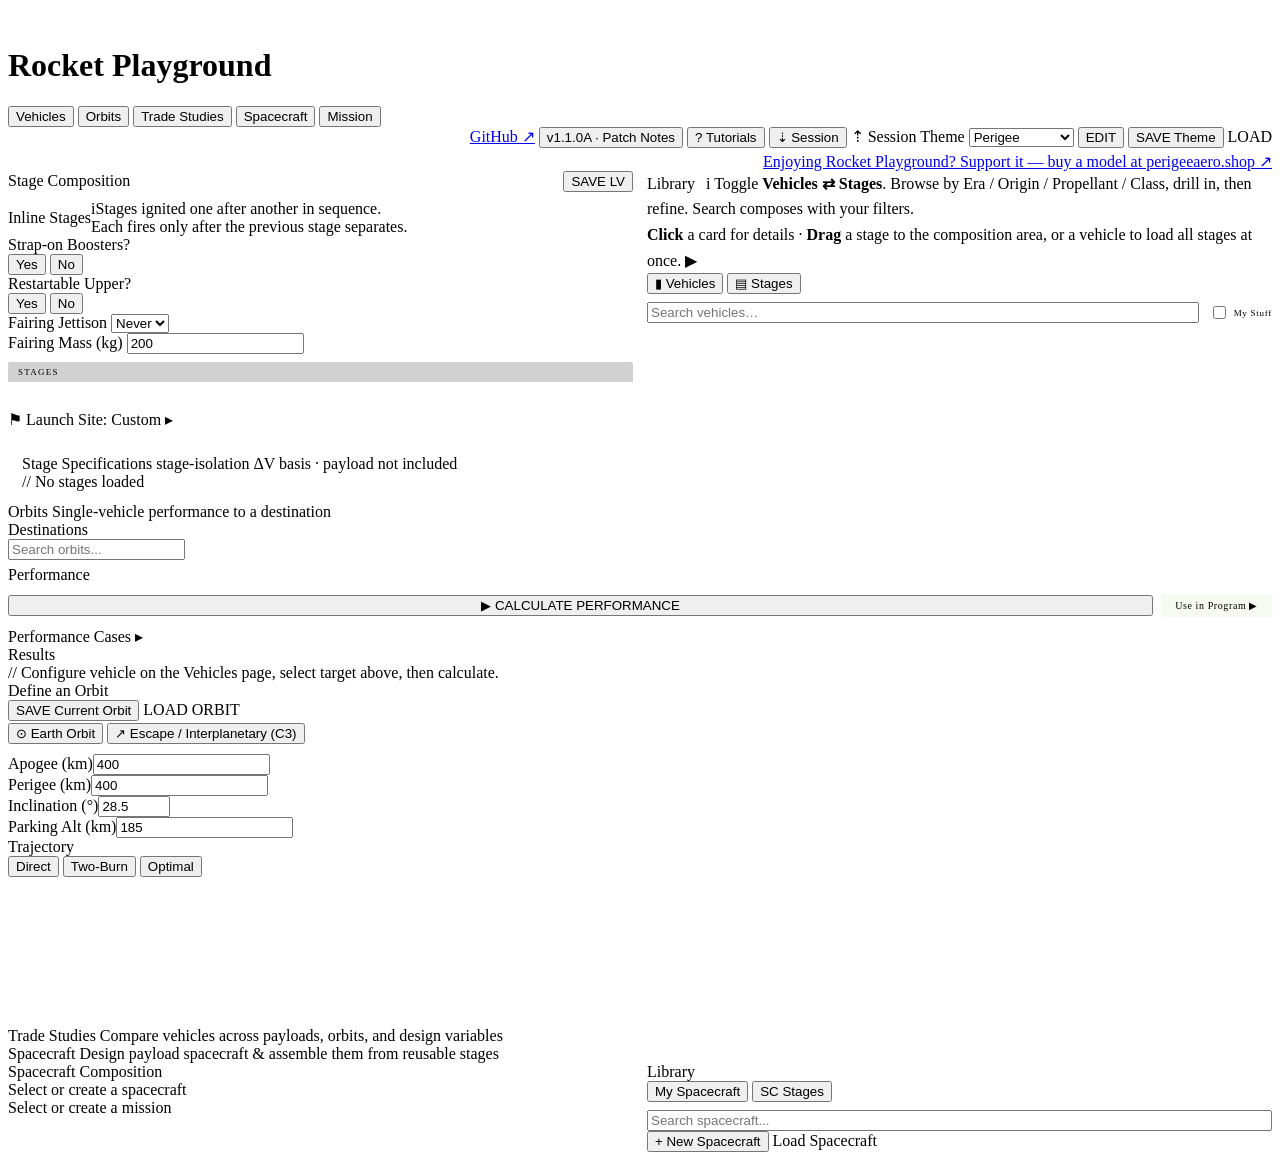
==== commit 966ecf5b: "release: v2.0.1 - calculator analysis update (backported from dev) Cherry-picked calculator-scope fe" ====
--- a/src/index.html
+++ b/src/index.html
@@ -26,18 +26,14 @@
       <button class="th-btn" onclick="openTutorials()" title="How to use Rocket Playground">? Tutorials</button>
       <button class="th-btn" onclick="sessionExport()" title="Download your whole session (program, vehicles, stages, orbits) as a file">&#x21E3; Session</button>
       <label class="th-btn" style="cursor:pointer;" title="Restore a session file downloaded earlier">&#x21E1; Session<input type="file" accept=".json" style="display:none" onchange="sessionImport(this)"></label>
-      <!-- WORKFLOW PASS 2 deliverable B2: mission File ▾ menu (save/load program,
-           report, PNG, reset) — program-level, so it lives here beside Session,
-           not in the mission toolbar. Populated by _globalFileMenuRender
-           (570-mission-manager.js). -->
-      <span id="global-file-menu-slot"></span>
       <label>Theme</label>
       <select id="theme-select" onchange="applyTheme(this.value)">
         <option value="perigee" selected>Perigee</option>
         <option value="default">Default (Dark)</option>
       </select>
-      <button class="th-btn" onclick="openThemesModal()">Themes&#x2026;</button>
-      <button class="th-btn" onclick="openSettingsModal()" title="Application settings">&#x2699; Settings</button>
+      <button class="th-btn" onclick="openThemeEditor()">EDIT</button>
+      <button class="th-btn g" onclick="saveTheme()">SAVE Theme</button>
+      <label class="th-btn" style="cursor:pointer;">LOAD<input type="file" accept=".json" style="display:none" onchange="loadThemeFile(this)"></label>
     </div>
     <a class="perigee-plug" href="https://perigeeaero.shop" target="_blank" rel="noopener">Enjoying Rocket Playground? Support it — buy a model at perigeeaero.shop &#x2197;</a>
   </div>
@@ -308,7 +304,7 @@
         <div style="display:flex;gap:8px;margin:0 0 10px;align-items:center;">
           <button class="calc-btn" onclick="calculateWithS15()" style="margin-bottom:0;flex:1;">▶  CALCULATE PERFORMANCE</button>
           <button id="orb-use-in-program-btn" onclick="progUseCurrentVehicle()" title="Load this vehicle into the active Program as a VehicleDefinition"
-            style="font-family:var(--mono);font-size:10px;background:var(--accent-tint);border:1px solid var(--accent);color:var(--accent);padding:6px 14px;cursor:pointer;letter-spacing:.06em;white-space:nowrap;">Use in Program ▶</button>
+            style="font-family:var(--mono);font-size:10px;background:rgba(136,198,87,.08);border:1px solid var(--accent);color:var(--accent);padding:6px 14px;cursor:pointer;letter-spacing:.06em;white-space:nowrap;">Use in Program ▶</button>
         </div>
         <div class="results-layout">
 
@@ -363,8 +359,6 @@
               <div class="cfg-item"><label>Perigee (km)</label><input type="number" class="field" id="perigee" value="400" min="100" oninput="markOrbitUserDefined();drawOrbitDiagram()"></div>
               <div class="cfg-item"><label>Inclination (°)</label><input type="number" class="field" id="inclination" value="28.5" min="0" max="180" step="0.1" oninput="markOrbitUserDefined()"></div>
               <div class="cfg-item"><label>Parking Alt (km)</label><input type="number" class="field" id="parking-alt" value="185" min="100" oninput="drawOrbitDiagram()"></div>
-              <div class="cfg-item"><label>LAN &Omega; (°, optional)</label><input type="number" class="field" id="orbit-lan" placeholder="unauthored" min="0" max="360" step="0.1" oninput="markOrbitUserDefined()"></div>
-              <div class="cfg-item"><label>Arg. periapsis &omega; (°, optional)</label><input type="number" class="field" id="orbit-argp" placeholder="unauthored" min="0" max="360" step="0.1" oninput="markOrbitUserDefined()"></div>
             </div>
             <div class="cfg-item">
               <label>Trajectory</label>
@@ -383,7 +377,7 @@
             </div>
             <div class="note" style="margin-top:4px;">C3 = v∞² relative to Earth. Vis-viva: Vinj = √(Vesc² + C3). TLI≈−1.9, escape=0, Mars≈8.7, Jupiter≈80.</div>
           </div>
-          <div id="orbit-diagram"></div>
+          <canvas id="orbit-diagram"></canvas>
         </div>
       </div>
     </div><!-- /orb-col-right define-orbit -->
@@ -576,177 +570,48 @@
   </div>
 </div>
 
-<!-- ── MODAL: Settings (N1b) ── -->
-<div class="modal-overlay" id="modal-settings" style="display:none">
-  <div class="modal" style="max-width:520px;">
-    <div class="modal-header">
-      <span class="modal-title">Settings</span>
-      <button class="modal-close" onclick="closeModal('modal-settings')">&#x2715;</button>
-    </div>
-    <div class="modal-body">
-      <div style="font-family:var(--mono);font-size:10px;letter-spacing:.06em;color:var(--text-dim);margin-bottom:8px;">PHYSICS FIDELITY</div>
-      <label style="display:flex;align-items:flex-start;gap:8px;cursor:pointer;margin-bottom:10px;">
-        <input type="radio" name="set-fidelity" id="set-fid-contextual" checked onchange="settingsSetFidelity('contextual')" style="margin-top:2px;">
-        <span><b>Contextual</b> <span style="color:var(--text-dim);">(recommended)</span><br>
-          <span style="font-size:11px;color:var(--text-dim);">Each trajectory is propagated with the Sun plus the bodies relevant to its leg (frame chain + mission targets). Fast; today's behavior.</span></span>
-      </label>
-      <label style="display:flex;align-items:flex-start;gap:8px;cursor:pointer;">
-        <input type="radio" name="set-fidelity" id="set-fid-full" onchange="settingsSetFidelity('full')" style="margin-top:2px;">
-        <span><b>Full system</b> <span style="color:var(--text-dim);">(slower, maximum honesty)</span><br>
-          <span style="font-size:11px;color:var(--text-dim);">Every propagation includes the Sun, all 8 planets, the Moon and Titan. Roughly 2&#x2013;3&#xD7; the propagation cost.</span></span>
-      </label>
-      <div style="font-size:11px;color:var(--text-dim);margin-top:12px;border-top:1px solid var(--border);padding-top:8px;">
-        Changing this recomputes every mission &#x2014; trajectory and &#x394;V numbers may legitimately shift (the setting is a physics input). It is saved with your session and stamped into mission reports.
-      </div>
-    </div>
-  </div>
-</div>
-
-<!-- ── MODAL: Themes ── -->
-<div class="modal-overlay" id="modal-themes" style="display:none">
-  <div class="modal" style="max-width:720px;">
-    <div class="modal-header">
-      <span class="modal-title">Themes</span>
-      <button class="modal-close" onclick="closeModal('modal-themes')">&#x2715;</button>
-    </div>
-    <div class="modal-body" style="max-height:76vh;overflow-y:auto;">
-
-      <!-- Gallery -->
-      <div class="te-section">Gallery</div>
-      <div class="te-gallery" id="te-gallery"></div>
-      <div class="te-row" style="margin-top:10px;">
-        <button class="modal-btn" onclick="teNewTheme()">+ New theme</button>
-      </div>
-
-      <!-- Customize (hidden until New theme / Edit copy) -->
-      <div id="te-customize" style="display:none;">
-        <div class="te-section">Customize <span id="te-customize-label" class="te-customize-sub"></span></div>
-
-        <div class="te-seed-group">
-          <div class="te-seed-group-title">Base</div>
-          <div class="te-row"><span class="te-label">Background</span>
-            <button class="te-swatch"><div class="te-swatch-fill" id="te-fill-bg"></div>
-              <input type="color" id="te-picker-bg" oninput="teSeedChanged('--bg',this.value)"></button>
-            <input class="te-hex" id="te-hex-bg" maxlength="7" oninput="teHexChanged('--bg',this.value)"></div>
-          <div class="te-row"><span class="te-label">Panel</span>
-            <button class="te-swatch"><div class="te-swatch-fill" id="te-fill-panel"></div>
-              <input type="color" id="te-picker-panel" oninput="teSeedChanged('--panel',this.value)"></button>
-            <input class="te-hex" id="te-hex-panel" maxlength="7" oninput="teHexChanged('--panel',this.value)"></div>
-          <div class="te-row"><span class="te-label">Input</span>
-            <button class="te-swatch"><div class="te-swatch-fill" id="te-fill-input"></div>
-              <input type="color" id="te-picker-input" oninput="teSeedChanged('--input',this.value)"></button>
-            <input class="te-hex" id="te-hex-input" maxlength="7" oninput="teHexChanged('--input',this.value)"></div>
-          <div class="te-row"><span class="te-label">Border</span>
-            <button class="te-swatch"><div class="te-swatch-fill" id="te-fill-border"></div>
-              <input type="color" id="te-picker-border" oninput="teSeedChanged('--border',this.value)"></button>
-            <input class="te-hex" id="te-hex-border" maxlength="7" oninput="teHexChanged('--border',this.value)"></div>
-          <div class="te-row"><span class="te-label">Border (bright)</span>
-            <button class="te-swatch"><div class="te-swatch-fill" id="te-fill-border-bright"></div>
-              <input type="color" id="te-picker-border-bright" oninput="teSeedChanged('--border-bright',this.value)"></button>
-            <input class="te-hex" id="te-hex-border-bright" maxlength="7" oninput="teHexChanged('--border-bright',this.value)"></div>
-        </div>
-
-        <div class="te-seed-group">
-          <div class="te-seed-group-title">Accents</div>
-          <div class="te-row"><span class="te-label">Primary</span>
-            <button class="te-swatch"><div class="te-swatch-fill" id="te-fill-accent"></div>
-              <input type="color" id="te-picker-accent" oninput="teSeedChanged('--accent',this.value)"></button>
-            <input class="te-hex" id="te-hex-accent" maxlength="7" oninput="teHexChanged('--accent',this.value)">
-            <button class="modal-btn" style="margin:0;" onclick="teDerive()" title="Recompute everything else from Background / Panel / Primary Accent / Body Text">Derive</button></div>
-          <div class="te-row"><span class="te-label">Secondary</span>
-            <button class="te-swatch"><div class="te-swatch-fill" id="te-fill-accent2"></div>
-              <input type="color" id="te-picker-accent2" oninput="teSeedChanged('--accent2',this.value)"></button>
-            <input class="te-hex" id="te-hex-accent2" maxlength="7" oninput="teHexChanged('--accent2',this.value)"></div>
-          <div class="te-row"><span class="te-label">Tertiary</span>
-            <button class="te-swatch"><div class="te-swatch-fill" id="te-fill-accent3"></div>
-              <input type="color" id="te-picker-accent3" oninput="teSeedChanged('--accent3',this.value)"></button>
-            <input class="te-hex" id="te-hex-accent3" maxlength="7" oninput="teHexChanged('--accent3',this.value)"></div>
-        </div>
-
-        <div class="te-seed-group">
-          <div class="te-seed-group-title">Text</div>
-          <div class="te-row"><span class="te-label">Body</span>
-            <button class="te-swatch"><div class="te-swatch-fill" id="te-fill-text"></div>
-              <input type="color" id="te-picker-text" oninput="teSeedChanged('--text',this.value)"></button>
-            <input class="te-hex" id="te-hex-text" maxlength="7" oninput="teHexChanged('--text',this.value)"></div>
-          <div class="te-row"><span class="te-label">Dim</span>
-            <button class="te-swatch"><div class="te-swatch-fill" id="te-fill-text-dim"></div>
-              <input type="color" id="te-picker-text-dim" oninput="teSeedChanged('--text-dim',this.value)"></button>
-            <input class="te-hex" id="te-hex-text-dim" maxlength="7" oninput="teHexChanged('--text-dim',this.value)"></div>
-          <div class="te-row"><span class="te-label">Bright</span>
-            <button class="te-swatch"><div class="te-swatch-fill" id="te-fill-text-bright"></div>
-              <input type="color" id="te-picker-text-bright" oninput="teSeedChanged('--text-bright',this.value)"></button>
-            <input class="te-hex" id="te-hex-text-bright" maxlength="7" oninput="teHexChanged('--text-bright',this.value)"></div>
-        </div>
-
-        <div class="te-seed-group">
-          <div class="te-seed-group-title">Status</div>
-          <div class="te-row"><span class="te-label">Danger</span>
-            <button class="te-swatch"><div class="te-swatch-fill" id="te-fill-danger"></div>
-              <input type="color" id="te-picker-danger" oninput="teSeedChanged('--danger',this.value)"></button>
-            <input class="te-hex" id="te-hex-danger" maxlength="7" oninput="teHexChanged('--danger',this.value)"></div>
-          <div class="te-row"><span class="te-label">Warn</span>
-            <button class="te-swatch"><div class="te-swatch-fill" id="te-fill-warn"></div>
-              <input type="color" id="te-picker-warn" oninput="teSeedChanged('--warn',this.value)"></button>
-            <input class="te-hex" id="te-hex-warn" maxlength="7" oninput="teHexChanged('--warn',this.value)"></div>
-        </div>
-
-        <div class="te-seed-group">
-          <div class="te-seed-group-title te-collapsible" onclick="teToggleNM()">Node map colors <span id="te-nm-caret">&#9656;</span></div>
-          <div id="te-nm-rows" style="display:none;"></div>
-        </div>
-
-        <div class="te-seed-group">
-          <div class="te-seed-group-title">Fonts</div>
-          <div class="te-row">
-            <span class="te-label">Display (sans)</span>
-            <input class="te-font-input" id="te-font-sans" placeholder="Outfit, sans-serif" oninput="teFontChanged()">
-          </div>
-          <div class="te-row">
-            <span class="te-label">Monospace</span>
-            <input class="te-font-input" id="te-font-mono" placeholder="JetBrains Mono, monospace" oninput="teFontChanged()">
-          </div>
-        </div>
-
-        <!-- Live preview -->
-        <div class="te-section">Live Preview</div>
-        <div id="te-preview" class="te-preview">
-          <div class="te-preview-panel">
-            <div class="te-preview-hdr">Preview Panel</div>
-            <button class="act-btn" style="margin:6px 0;">Action Button</button>
-            <div class="te-preview-list">
-              <div class="te-preview-row">Regular row</div>
-              <div class="te-preview-row te-preview-row-hl">Highlighted row</div>
-            </div>
-            <div class="te-preview-error">// Error: something needs attention</div>
-            <table class="te-preview-table">
-              <tr><th>Stage</th><th>Isp</th></tr>
-              <tr><td>S-IC</td><td>263 s</td></tr>
-            </table>
-          </div>
-        </div>
-
-        <div class="te-row" style="margin-top:12px;">
-          <span class="te-label">Theme Name</span>
-          <input class="te-font-input" id="te-theme-name" placeholder="My Theme" style="width:200px;flex:none;">
-        </div>
-        <div class="te-row" style="justify-content:flex-end;gap:8px;">
-          <button class="modal-btn" onclick="teCancelCustomize()">Cancel</button>
-          <button class="modal-btn" onclick="teApplyWorking()">Apply</button>
-          <button class="modal-btn primary" onclick="teSaveCustom()">Save theme</button>
-        </div>
-      </div>
-
-      <!-- File row -->
-      <div class="te-section">File</div>
+<!-- ── MODAL: Theme editor ── -->
+<div class="modal-overlay" id="modal-theme" style="display:none">
+  <div class="modal" style="max-width:480px;">
+    <div class="modal-header">
+      <span class="modal-title">Theme Editor</span>
+      <button class="modal-close" onclick="closeModal('modal-theme')">✕</button>
+    </div>
+    <div class="modal-body" style="max-height:72vh;overflow-y:auto;">
+
+      <!-- Presets -->
+      <div class="te-section">Presets</div>
+      <div class="te-preset-row" id="te-preset-row"></div>
+
+      <!-- Colors -->
+      <div class="te-section">Colors</div>
+      <div id="te-color-rows"></div>
+
+      <!-- Fonts -->
+      <div class="te-section">Fonts</div>
       <div class="te-row">
-        <button class="modal-btn" onclick="exportActiveTheme()">Export theme</button>
-        <label class="modal-btn" style="cursor:pointer;margin:0;">Import theme<input type="file" accept=".json" style="display:none" onchange="loadThemeFile(this)"></label>
-      </div>
-
-    </div>
-    <div class="modal-footer">
-      <button class="modal-btn" onclick="closeModal('modal-themes')">Close</button>
+        <span class="te-label">Display (sans)</span>
+        <input class="te-font-input" id="te-font-sans" placeholder="Outfit, sans-serif"
+          oninput="teApplyLive()">
+      </div>
+      <div class="te-row">
+        <span class="te-label">Monospace</span>
+        <input class="te-font-input" id="te-font-mono" placeholder="JetBrains Mono, monospace"
+          oninput="teApplyLive()">
+      </div>
+
+      <!-- Name -->
+      <div class="te-section">Save Custom Theme</div>
+      <div class="te-row">
+        <span class="te-label">Theme Name</span>
+        <input class="te-font-input" id="te-theme-name" placeholder="My Theme" style="width:160px;flex:none;">
+        <button class="modal-btn primary" onclick="teSaveCustom()" style="margin:0;">Save</button>
+      </div>
+
+    </div>
+    <div class="modal-footer">
+      <button class="modal-btn" onclick="closeModal('modal-theme')">Close</button>
+      <button class="modal-btn" onclick="teExportJSON()">Export JSON</button>
     </div>
   </div>
 </div>
@@ -850,10 +715,6 @@
                 <label>BECO Sustainer TWR <span class="info-tip" onclick="event.stopPropagation()">i<span class="tip-text" style="white-space:normal;max-width:220px;line-height:1.6;">Jettison when sustainer thrust ÷ remaining stage weight ≥ this value. Stage-mass approximation — upper stages and payload not included. Typical value: 1.0–1.5.</span></span></label>
                 <input type="number" id="stg-s15-twr" value="1.2" min="0.1" step="0.1" oninput="_s15UpdatePreview()" style="width:100%;background:rgba(0,0,0,.4);border:1px solid var(--border);color:var(--text-bright);font-family:var(--mono);font-size:12px;padding:6px 10px;margin-bottom:0;">
               </div>
-              <div style="grid-column:1/-1;">
-                <label>Booster-engine Isp (s), optional — blends Phase-1 Isp by mass flow <span class="info-tip" onclick="event.stopPropagation()">i<span class="tip-text" style="white-space:normal;max-width:260px;line-height:1.6;">If set, Phase-1 Isp is computed as the thrust-weighted harmonic mean of this booster-engine Isp and the sustainer Isp (both burn together in Phase 1), instead of using the stage's authored Isp verbatim. Leave blank to keep today's behavior.</span></span></label>
-                <input type="number" id="stg-s15-boost-isp" placeholder="(blank = use stage Isp)" min="1" oninput="_s15UpdatePreview()" style="width:100%;background:rgba(0,0,0,.4);border:1px solid var(--border);color:var(--text-bright);font-family:var(--mono);font-size:12px;padding:6px 10px;margin-bottom:0;">
-              </div>
             </div>
             <div id="stg-s15-preview" style="font-family:var(--mono);font-size:9px;color:var(--text-dim);margin-top:8px;padding:6px 8px;background:rgba(0,0,0,.25);border:1px solid var(--border);letter-spacing:.04em;"></div>
           </div>
@@ -1076,6 +937,17 @@
   </div>
 </div>
 
+<!-- ── MODAL: Mission event editor ── -->
+<div class="modal-overlay" id="modal-mission-evt" style="display:none">
+  <div class="modal" style="max-width:460px;">
+    <div class="modal-header">
+      <span class="modal-title" id="mevt-title">Edit Event</span>
+      <button class="modal-close" onclick="closeModal('modal-mission-evt')">✕</button>
+    </div>
+    <div class="modal-body" id="mevt-body" style="padding:14px;"></div>
+  </div>
+</div>
+
 <!-- ── MODAL: Launch parameters ── -->
 <div class="modal-overlay" id="modal-mission-launch" style="display:none">
   <div class="modal" style="max-width:560px;">
@@ -1119,16 +991,5 @@
     <div class="modal-body" id="nmnode-body" style="padding:14px;"></div>
   </div>
 </div>
-
-<!-- ── MODAL: Porkchop launch-window picker ── -->
-<div class="modal-overlay" id="modal-mission-porkchop" style="display:none">
-  <div class="modal" style="max-width:580px;">
-    <div class="modal-header">
-      <span class="modal-title">Launch Window</span>
-      <button class="modal-close" onclick="progPorkCloseModal()">✕</button>
-    </div>
-    <div class="modal-body" id="mporkchop-body" style="padding:14px;"></div>
-  </div>
-</div>
 </body>
 </html>
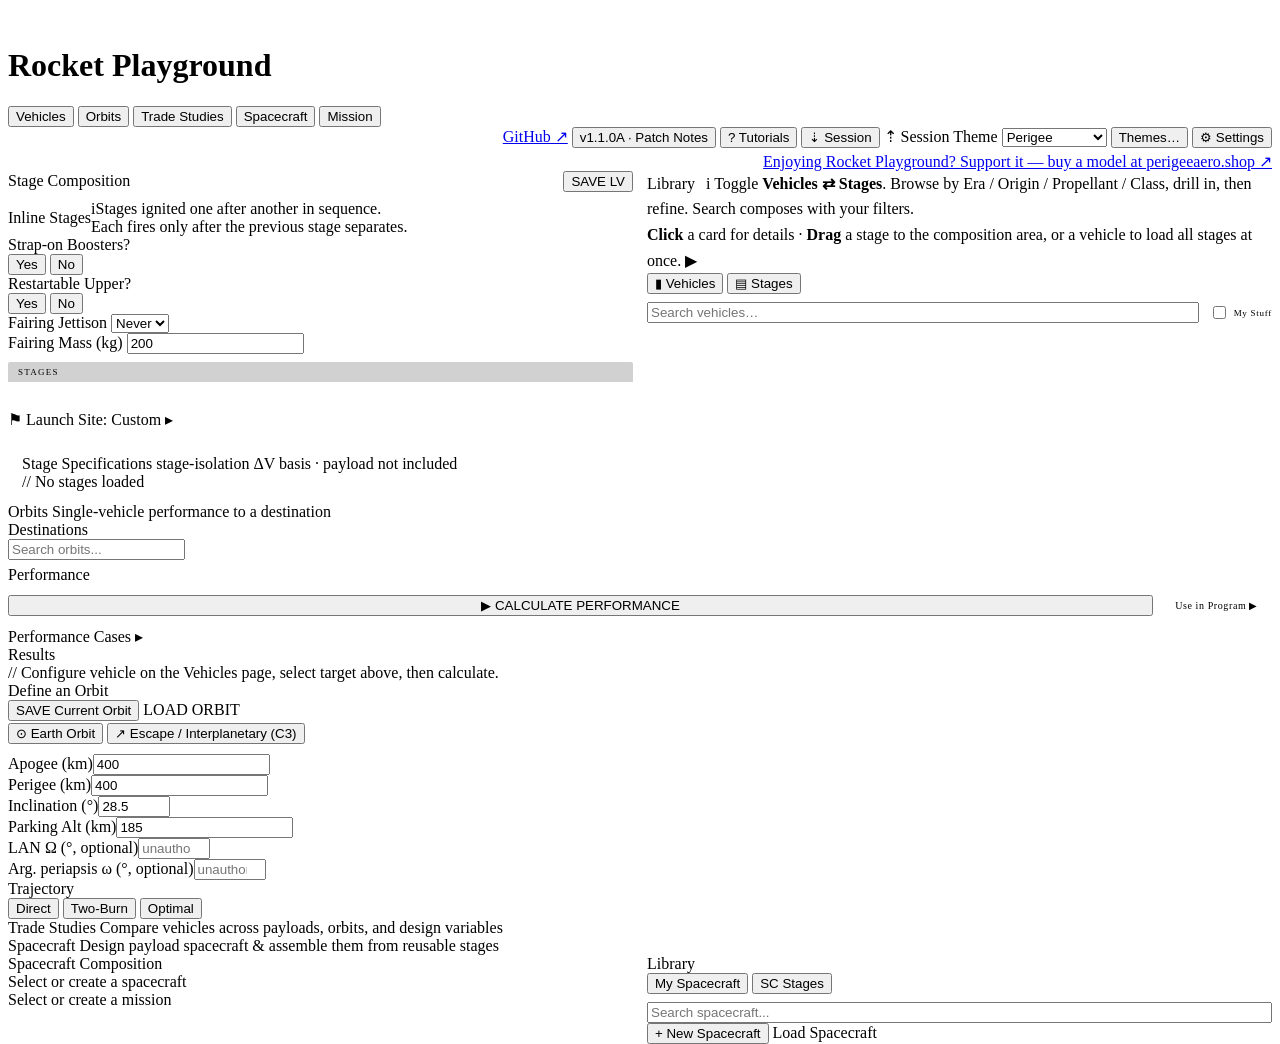
==== commit 706be9a8: "feat: vehicle library management - delete + edit-in-place as the primary workflow (user priority) Au" ====
--- a/src/index.html
+++ b/src/index.html
@@ -26,14 +26,18 @@
       <button class="th-btn" onclick="openTutorials()" title="How to use Rocket Playground">? Tutorials</button>
       <button class="th-btn" onclick="sessionExport()" title="Download your whole session (program, vehicles, stages, orbits) as a file">&#x21E3; Session</button>
       <label class="th-btn" style="cursor:pointer;" title="Restore a session file downloaded earlier">&#x21E1; Session<input type="file" accept=".json" style="display:none" onchange="sessionImport(this)"></label>
+      <!-- WORKFLOW PASS 2 deliverable B2: mission File ▾ menu (save/load program,
+           report, PNG, reset) — program-level, so it lives here beside Session,
+           not in the mission toolbar. Populated by _globalFileMenuRender
+           (570-mission-manager.js). -->
+      <span id="global-file-menu-slot"></span>
       <label>Theme</label>
       <select id="theme-select" onchange="applyTheme(this.value)">
         <option value="perigee" selected>Perigee</option>
         <option value="default">Default (Dark)</option>
       </select>
-      <button class="th-btn" onclick="openThemeEditor()">EDIT</button>
-      <button class="th-btn g" onclick="saveTheme()">SAVE Theme</button>
-      <label class="th-btn" style="cursor:pointer;">LOAD<input type="file" accept=".json" style="display:none" onchange="loadThemeFile(this)"></label>
+      <button class="th-btn" onclick="openThemesModal()">Themes&#x2026;</button>
+      <button class="th-btn" onclick="openSettingsModal()" title="Application settings">&#x2699; Settings</button>
     </div>
     <a class="perigee-plug" href="https://perigeeaero.shop" target="_blank" rel="noopener">Enjoying Rocket Playground? Support it — buy a model at perigeeaero.shop &#x2197;</a>
   </div>
@@ -72,6 +76,10 @@
     <div class="lib-panel" style="margin-top:0;min-width:0;display:flex;flex-direction:column;">
       <div style="display:flex;align-items:center;gap:8px;margin-bottom:8px;">
         <div class="sl" style="margin-bottom:0;flex:1;">Stage Composition</div>
+        <span id="lv-editing-indicator" style="display:none;align-items:center;gap:4px;font-family:var(--mono);font-size:9px;color:var(--accent3);letter-spacing:.03em;">
+          <span id="lv-editing-indicator-text"></span>
+          <span onclick="lvDetachEditing()" title="Stop editing this saved vehicle (next save will save as new)" style="cursor:pointer;color:var(--text-dim);padding:0 2px;">✕</span>
+        </span>
         <button class="act-btn green" onclick="openSaveLVModal()">SAVE LV</button>
       </div>
 
@@ -304,7 +312,7 @@
         <div style="display:flex;gap:8px;margin:0 0 10px;align-items:center;">
           <button class="calc-btn" onclick="calculateWithS15()" style="margin-bottom:0;flex:1;">▶  CALCULATE PERFORMANCE</button>
           <button id="orb-use-in-program-btn" onclick="progUseCurrentVehicle()" title="Load this vehicle into the active Program as a VehicleDefinition"
-            style="font-family:var(--mono);font-size:10px;background:rgba(136,198,87,.08);border:1px solid var(--accent);color:var(--accent);padding:6px 14px;cursor:pointer;letter-spacing:.06em;white-space:nowrap;">Use in Program ▶</button>
+            style="font-family:var(--mono);font-size:10px;background:var(--accent-tint);border:1px solid var(--accent);color:var(--accent);padding:6px 14px;cursor:pointer;letter-spacing:.06em;white-space:nowrap;">Use in Program ▶</button>
         </div>
         <div class="results-layout">
 
@@ -359,6 +367,8 @@
               <div class="cfg-item"><label>Perigee (km)</label><input type="number" class="field" id="perigee" value="400" min="100" oninput="markOrbitUserDefined();drawOrbitDiagram()"></div>
               <div class="cfg-item"><label>Inclination (°)</label><input type="number" class="field" id="inclination" value="28.5" min="0" max="180" step="0.1" oninput="markOrbitUserDefined()"></div>
               <div class="cfg-item"><label>Parking Alt (km)</label><input type="number" class="field" id="parking-alt" value="185" min="100" oninput="drawOrbitDiagram()"></div>
+              <div class="cfg-item"><label>LAN &Omega; (°, optional)</label><input type="number" class="field" id="orbit-lan" placeholder="unauthored" min="0" max="360" step="0.1" oninput="markOrbitUserDefined()"></div>
+              <div class="cfg-item"><label>Arg. periapsis &omega; (°, optional)</label><input type="number" class="field" id="orbit-argp" placeholder="unauthored" min="0" max="360" step="0.1" oninput="markOrbitUserDefined()"></div>
             </div>
             <div class="cfg-item">
               <label>Trajectory</label>
@@ -377,7 +387,7 @@
             </div>
             <div class="note" style="margin-top:4px;">C3 = v∞² relative to Earth. Vis-viva: Vinj = √(Vesc² + C3). TLI≈−1.9, escape=0, Mars≈8.7, Jupiter≈80.</div>
           </div>
-          <canvas id="orbit-diagram"></canvas>
+          <div id="orbit-diagram"></div>
         </div>
       </div>
     </div><!-- /orb-col-right define-orbit -->
@@ -515,7 +525,7 @@
     <div class="modal-footer">
       <button class="modal-btn" onclick="closeModal('modal-save-lv')">Cancel</button>
       <button class="modal-btn" id="lv-update-btn" style="display:none" onclick="doUpdateLV()" title="Replace the saved library entry this vehicle was loaded from, in place">Update</button>
-      <button class="modal-btn primary" onclick="doSaveLV()">Save to Library</button>
+      <button class="modal-btn primary" id="lv-save-btn" onclick="doSaveLV()">Save to Library</button>
     </div>
   </div>
 </div>
@@ -570,48 +580,177 @@
   </div>
 </div>
 
-<!-- ── MODAL: Theme editor ── -->
-<div class="modal-overlay" id="modal-theme" style="display:none">
-  <div class="modal" style="max-width:480px;">
-    <div class="modal-header">
-      <span class="modal-title">Theme Editor</span>
-      <button class="modal-close" onclick="closeModal('modal-theme')">✕</button>
-    </div>
-    <div class="modal-body" style="max-height:72vh;overflow-y:auto;">
-
-      <!-- Presets -->
-      <div class="te-section">Presets</div>
-      <div class="te-preset-row" id="te-preset-row"></div>
-
-      <!-- Colors -->
-      <div class="te-section">Colors</div>
-      <div id="te-color-rows"></div>
-
-      <!-- Fonts -->
-      <div class="te-section">Fonts</div>
+<!-- ── MODAL: Settings (N1b) ── -->
+<div class="modal-overlay" id="modal-settings" style="display:none">
+  <div class="modal" style="max-width:520px;">
+    <div class="modal-header">
+      <span class="modal-title">Settings</span>
+      <button class="modal-close" onclick="closeModal('modal-settings')">&#x2715;</button>
+    </div>
+    <div class="modal-body">
+      <div style="font-family:var(--mono);font-size:10px;letter-spacing:.06em;color:var(--text-dim);margin-bottom:8px;">PHYSICS FIDELITY</div>
+      <label style="display:flex;align-items:flex-start;gap:8px;cursor:pointer;margin-bottom:10px;">
+        <input type="radio" name="set-fidelity" id="set-fid-contextual" checked onchange="settingsSetFidelity('contextual')" style="margin-top:2px;">
+        <span><b>Contextual</b> <span style="color:var(--text-dim);">(recommended)</span><br>
+          <span style="font-size:11px;color:var(--text-dim);">Each trajectory is propagated with the Sun plus the bodies relevant to its leg (frame chain + mission targets). Fast; today's behavior.</span></span>
+      </label>
+      <label style="display:flex;align-items:flex-start;gap:8px;cursor:pointer;">
+        <input type="radio" name="set-fidelity" id="set-fid-full" onchange="settingsSetFidelity('full')" style="margin-top:2px;">
+        <span><b>Full system</b> <span style="color:var(--text-dim);">(slower, maximum honesty)</span><br>
+          <span style="font-size:11px;color:var(--text-dim);">Every propagation includes the Sun, all 8 planets, the Moon and Titan. Roughly 2&#x2013;3&#xD7; the propagation cost.</span></span>
+      </label>
+      <div style="font-size:11px;color:var(--text-dim);margin-top:12px;border-top:1px solid var(--border);padding-top:8px;">
+        Changing this recomputes every mission &#x2014; trajectory and &#x394;V numbers may legitimately shift (the setting is a physics input). It is saved with your session and stamped into mission reports.
+      </div>
+    </div>
+  </div>
+</div>
+
+<!-- ── MODAL: Themes ── -->
+<div class="modal-overlay" id="modal-themes" style="display:none">
+  <div class="modal" style="max-width:720px;">
+    <div class="modal-header">
+      <span class="modal-title">Themes</span>
+      <button class="modal-close" onclick="closeModal('modal-themes')">&#x2715;</button>
+    </div>
+    <div class="modal-body" style="max-height:76vh;overflow-y:auto;">
+
+      <!-- Gallery -->
+      <div class="te-section">Gallery</div>
+      <div class="te-gallery" id="te-gallery"></div>
+      <div class="te-row" style="margin-top:10px;">
+        <button class="modal-btn" onclick="teNewTheme()">+ New theme</button>
+      </div>
+
+      <!-- Customize (hidden until New theme / Edit copy) -->
+      <div id="te-customize" style="display:none;">
+        <div class="te-section">Customize <span id="te-customize-label" class="te-customize-sub"></span></div>
+
+        <div class="te-seed-group">
+          <div class="te-seed-group-title">Base</div>
+          <div class="te-row"><span class="te-label">Background</span>
+            <button class="te-swatch"><div class="te-swatch-fill" id="te-fill-bg"></div>
+              <input type="color" id="te-picker-bg" oninput="teSeedChanged('--bg',this.value)"></button>
+            <input class="te-hex" id="te-hex-bg" maxlength="7" oninput="teHexChanged('--bg',this.value)"></div>
+          <div class="te-row"><span class="te-label">Panel</span>
+            <button class="te-swatch"><div class="te-swatch-fill" id="te-fill-panel"></div>
+              <input type="color" id="te-picker-panel" oninput="teSeedChanged('--panel',this.value)"></button>
+            <input class="te-hex" id="te-hex-panel" maxlength="7" oninput="teHexChanged('--panel',this.value)"></div>
+          <div class="te-row"><span class="te-label">Input</span>
+            <button class="te-swatch"><div class="te-swatch-fill" id="te-fill-input"></div>
+              <input type="color" id="te-picker-input" oninput="teSeedChanged('--input',this.value)"></button>
+            <input class="te-hex" id="te-hex-input" maxlength="7" oninput="teHexChanged('--input',this.value)"></div>
+          <div class="te-row"><span class="te-label">Border</span>
+            <button class="te-swatch"><div class="te-swatch-fill" id="te-fill-border"></div>
+              <input type="color" id="te-picker-border" oninput="teSeedChanged('--border',this.value)"></button>
+            <input class="te-hex" id="te-hex-border" maxlength="7" oninput="teHexChanged('--border',this.value)"></div>
+          <div class="te-row"><span class="te-label">Border (bright)</span>
+            <button class="te-swatch"><div class="te-swatch-fill" id="te-fill-border-bright"></div>
+              <input type="color" id="te-picker-border-bright" oninput="teSeedChanged('--border-bright',this.value)"></button>
+            <input class="te-hex" id="te-hex-border-bright" maxlength="7" oninput="teHexChanged('--border-bright',this.value)"></div>
+        </div>
+
+        <div class="te-seed-group">
+          <div class="te-seed-group-title">Accents</div>
+          <div class="te-row"><span class="te-label">Primary</span>
+            <button class="te-swatch"><div class="te-swatch-fill" id="te-fill-accent"></div>
+              <input type="color" id="te-picker-accent" oninput="teSeedChanged('--accent',this.value)"></button>
+            <input class="te-hex" id="te-hex-accent" maxlength="7" oninput="teHexChanged('--accent',this.value)">
+            <button class="modal-btn" style="margin:0;" onclick="teDerive()" title="Recompute everything else from Background / Panel / Primary Accent / Body Text">Derive</button></div>
+          <div class="te-row"><span class="te-label">Secondary</span>
+            <button class="te-swatch"><div class="te-swatch-fill" id="te-fill-accent2"></div>
+              <input type="color" id="te-picker-accent2" oninput="teSeedChanged('--accent2',this.value)"></button>
+            <input class="te-hex" id="te-hex-accent2" maxlength="7" oninput="teHexChanged('--accent2',this.value)"></div>
+          <div class="te-row"><span class="te-label">Tertiary</span>
+            <button class="te-swatch"><div class="te-swatch-fill" id="te-fill-accent3"></div>
+              <input type="color" id="te-picker-accent3" oninput="teSeedChanged('--accent3',this.value)"></button>
+            <input class="te-hex" id="te-hex-accent3" maxlength="7" oninput="teHexChanged('--accent3',this.value)"></div>
+        </div>
+
+        <div class="te-seed-group">
+          <div class="te-seed-group-title">Text</div>
+          <div class="te-row"><span class="te-label">Body</span>
+            <button class="te-swatch"><div class="te-swatch-fill" id="te-fill-text"></div>
+              <input type="color" id="te-picker-text" oninput="teSeedChanged('--text',this.value)"></button>
+            <input class="te-hex" id="te-hex-text" maxlength="7" oninput="teHexChanged('--text',this.value)"></div>
+          <div class="te-row"><span class="te-label">Dim</span>
+            <button class="te-swatch"><div class="te-swatch-fill" id="te-fill-text-dim"></div>
+              <input type="color" id="te-picker-text-dim" oninput="teSeedChanged('--text-dim',this.value)"></button>
+            <input class="te-hex" id="te-hex-text-dim" maxlength="7" oninput="teHexChanged('--text-dim',this.value)"></div>
+          <div class="te-row"><span class="te-label">Bright</span>
+            <button class="te-swatch"><div class="te-swatch-fill" id="te-fill-text-bright"></div>
+              <input type="color" id="te-picker-text-bright" oninput="teSeedChanged('--text-bright',this.value)"></button>
+            <input class="te-hex" id="te-hex-text-bright" maxlength="7" oninput="teHexChanged('--text-bright',this.value)"></div>
+        </div>
+
+        <div class="te-seed-group">
+          <div class="te-seed-group-title">Status</div>
+          <div class="te-row"><span class="te-label">Danger</span>
+            <button class="te-swatch"><div class="te-swatch-fill" id="te-fill-danger"></div>
+              <input type="color" id="te-picker-danger" oninput="teSeedChanged('--danger',this.value)"></button>
+            <input class="te-hex" id="te-hex-danger" maxlength="7" oninput="teHexChanged('--danger',this.value)"></div>
+          <div class="te-row"><span class="te-label">Warn</span>
+            <button class="te-swatch"><div class="te-swatch-fill" id="te-fill-warn"></div>
+              <input type="color" id="te-picker-warn" oninput="teSeedChanged('--warn',this.value)"></button>
+            <input class="te-hex" id="te-hex-warn" maxlength="7" oninput="teHexChanged('--warn',this.value)"></div>
+        </div>
+
+        <div class="te-seed-group">
+          <div class="te-seed-group-title te-collapsible" onclick="teToggleNM()">Node map colors <span id="te-nm-caret">&#9656;</span></div>
+          <div id="te-nm-rows" style="display:none;"></div>
+        </div>
+
+        <div class="te-seed-group">
+          <div class="te-seed-group-title">Fonts</div>
+          <div class="te-row">
+            <span class="te-label">Display (sans)</span>
+            <input class="te-font-input" id="te-font-sans" placeholder="Outfit, sans-serif" oninput="teFontChanged()">
+          </div>
+          <div class="te-row">
+            <span class="te-label">Monospace</span>
+            <input class="te-font-input" id="te-font-mono" placeholder="JetBrains Mono, monospace" oninput="teFontChanged()">
+          </div>
+        </div>
+
+        <!-- Live preview -->
+        <div class="te-section">Live Preview</div>
+        <div id="te-preview" class="te-preview">
+          <div class="te-preview-panel">
+            <div class="te-preview-hdr">Preview Panel</div>
+            <button class="act-btn" style="margin:6px 0;">Action Button</button>
+            <div class="te-preview-list">
+              <div class="te-preview-row">Regular row</div>
+              <div class="te-preview-row te-preview-row-hl">Highlighted row</div>
+            </div>
+            <div class="te-preview-error">// Error: something needs attention</div>
+            <table class="te-preview-table">
+              <tr><th>Stage</th><th>Isp</th></tr>
+              <tr><td>S-IC</td><td>263 s</td></tr>
+            </table>
+          </div>
+        </div>
+
+        <div class="te-row" style="margin-top:12px;">
+          <span class="te-label">Theme Name</span>
+          <input class="te-font-input" id="te-theme-name" placeholder="My Theme" style="width:200px;flex:none;">
+        </div>
+        <div class="te-row" style="justify-content:flex-end;gap:8px;">
+          <button class="modal-btn" onclick="teCancelCustomize()">Cancel</button>
+          <button class="modal-btn" onclick="teApplyWorking()">Apply</button>
+          <button class="modal-btn primary" onclick="teSaveCustom()">Save theme</button>
+        </div>
+      </div>
+
+      <!-- File row -->
+      <div class="te-section">File</div>
       <div class="te-row">
-        <span class="te-label">Display (sans)</span>
-        <input class="te-font-input" id="te-font-sans" placeholder="Outfit, sans-serif"
-          oninput="teApplyLive()">
-      </div>
-      <div class="te-row">
-        <span class="te-label">Monospace</span>
-        <input class="te-font-input" id="te-font-mono" placeholder="JetBrains Mono, monospace"
-          oninput="teApplyLive()">
-      </div>
-
-      <!-- Name -->
-      <div class="te-section">Save Custom Theme</div>
-      <div class="te-row">
-        <span class="te-label">Theme Name</span>
-        <input class="te-font-input" id="te-theme-name" placeholder="My Theme" style="width:160px;flex:none;">
-        <button class="modal-btn primary" onclick="teSaveCustom()" style="margin:0;">Save</button>
+        <button class="modal-btn" onclick="exportActiveTheme()">Export theme</button>
+        <label class="modal-btn" style="cursor:pointer;margin:0;">Import theme<input type="file" accept=".json" style="display:none" onchange="loadThemeFile(this)"></label>
       </div>
 
     </div>
     <div class="modal-footer">
-      <button class="modal-btn" onclick="closeModal('modal-theme')">Close</button>
-      <button class="modal-btn" onclick="teExportJSON()">Export JSON</button>
+      <button class="modal-btn" onclick="closeModal('modal-themes')">Close</button>
     </div>
   </div>
 </div>
@@ -715,6 +854,10 @@
                 <label>BECO Sustainer TWR <span class="info-tip" onclick="event.stopPropagation()">i<span class="tip-text" style="white-space:normal;max-width:220px;line-height:1.6;">Jettison when sustainer thrust ÷ remaining stage weight ≥ this value. Stage-mass approximation — upper stages and payload not included. Typical value: 1.0–1.5.</span></span></label>
                 <input type="number" id="stg-s15-twr" value="1.2" min="0.1" step="0.1" oninput="_s15UpdatePreview()" style="width:100%;background:rgba(0,0,0,.4);border:1px solid var(--border);color:var(--text-bright);font-family:var(--mono);font-size:12px;padding:6px 10px;margin-bottom:0;">
               </div>
+              <div style="grid-column:1/-1;">
+                <label>Booster-engine Isp (s), optional — blends Phase-1 Isp by mass flow <span class="info-tip" onclick="event.stopPropagation()">i<span class="tip-text" style="white-space:normal;max-width:260px;line-height:1.6;">If set, Phase-1 Isp is computed as the thrust-weighted harmonic mean of this booster-engine Isp and the sustainer Isp (both burn together in Phase 1), instead of using the stage's authored Isp verbatim. Leave blank to keep today's behavior.</span></span></label>
+                <input type="number" id="stg-s15-boost-isp" placeholder="(blank = use stage Isp)" min="1" oninput="_s15UpdatePreview()" style="width:100%;background:rgba(0,0,0,.4);border:1px solid var(--border);color:var(--text-bright);font-family:var(--mono);font-size:12px;padding:6px 10px;margin-bottom:0;">
+              </div>
             </div>
             <div id="stg-s15-preview" style="font-family:var(--mono);font-size:9px;color:var(--text-dim);margin-top:8px;padding:6px 8px;background:rgba(0,0,0,.25);border:1px solid var(--border);letter-spacing:.04em;"></div>
           </div>
@@ -937,17 +1080,6 @@
   </div>
 </div>
 
-<!-- ── MODAL: Mission event editor ── -->
-<div class="modal-overlay" id="modal-mission-evt" style="display:none">
-  <div class="modal" style="max-width:460px;">
-    <div class="modal-header">
-      <span class="modal-title" id="mevt-title">Edit Event</span>
-      <button class="modal-close" onclick="closeModal('modal-mission-evt')">✕</button>
-    </div>
-    <div class="modal-body" id="mevt-body" style="padding:14px;"></div>
-  </div>
-</div>
-
 <!-- ── MODAL: Launch parameters ── -->
 <div class="modal-overlay" id="modal-mission-launch" style="display:none">
   <div class="modal" style="max-width:560px;">
@@ -991,5 +1123,16 @@
     <div class="modal-body" id="nmnode-body" style="padding:14px;"></div>
   </div>
 </div>
+
+<!-- ── MODAL: Porkchop launch-window picker ── -->
+<div class="modal-overlay" id="modal-mission-porkchop" style="display:none">
+  <div class="modal" style="max-width:580px;">
+    <div class="modal-header">
+      <span class="modal-title">Launch Window</span>
+      <button class="modal-close" onclick="progPorkCloseModal()">✕</button>
+    </div>
+    <div class="modal-body" id="mporkchop-body" style="padding:14px;"></div>
+  </div>
+</div>
 </body>
 </html>
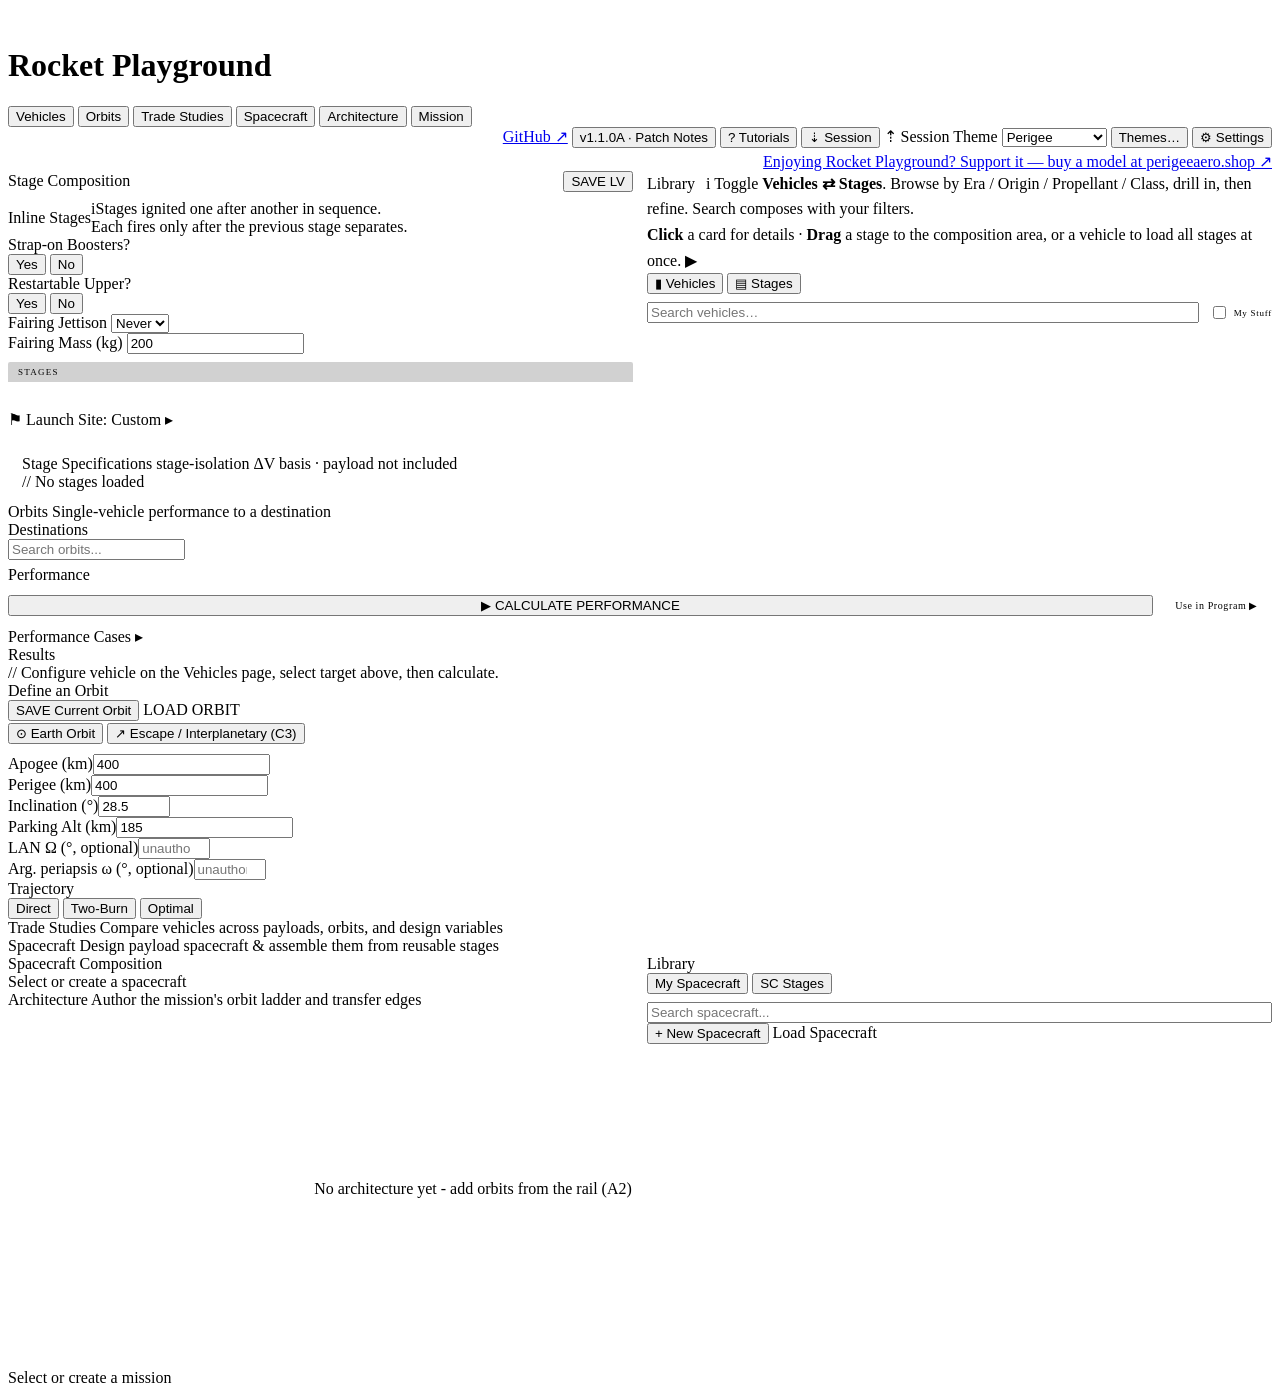
==== commit 0074891b: "feat: A1 - Architecture page foundation (s26 A-series step 1) Sixth top-level page: nav tab between " ====
--- a/src/index.html
+++ b/src/index.html
@@ -17,6 +17,7 @@
     <button class="nav-btn" id="nav-orbits" onclick="showPage('orbits')">Orbits</button>
     <button class="nav-btn" id="nav-trades" onclick="showPage('trades')">Trade Studies</button>
     <button class="nav-btn" id="nav-spacecraft" onclick="showPage('spacecraft')">Spacecraft</button>
+    <button class="nav-btn" id="nav-architecture" onclick="showPage('architecture')">Architecture</button>
     <button class="nav-btn" id="nav-program" onclick="showPage('program')">Mission</button>
   </nav>
   <div style="margin-left:auto;display:flex;flex-direction:column;align-items:flex-end;gap:4px;">
@@ -443,6 +444,23 @@
     </div>
     </div><!-- /sc-lib-wrap -->
 
+  </div>
+</div>
+
+<!-- ═══════════════════════════════════════════════ PAGE: ARCHITECTURE -->
+<!-- A1 shell only (MISSION_MODEL_V2.md §26): two-region skeleton, both
+     regions empty pending A2 (ladder rail) / A3 (node-map stage). -->
+<div id="page-architecture" class="page">
+  <div class="vp-header">Architecture <span class="vp-header-sub">Author the mission's orbit ladder and transfer edges</span></div>
+  <div class="arch-layout" style="display:grid;grid-template-columns:1fr 320px;gap:14px;align-items:stretch;">
+    <div class="arch-stage lib-panel" style="margin-top:0;min-width:0;display:flex;align-items:center;justify-content:center;min-height:360px;">
+      <div class="placeholder-msg">No architecture yet - add orbits from the rail (A2)</div>
+    </div>
+    <div class="arch-rail lib-panel" style="margin-top:0;min-width:0;display:flex;flex-direction:column;">
+      <div class="sl" style="flex-shrink:0;">Orbit Ladder</div>
+      <div id="arch-ladder-list" class="lv-list" style="flex:1;min-height:0;overflow-y:auto;"></div>
+      <div id="arch-dv-budget" class="arch-rail-footer" style="flex-shrink:0;border-top:1px solid var(--border);padding-top:8px;margin-top:8px;font-family:var(--mono);font-size:9px;letter-spacing:.08em;text-transform:uppercase;color:var(--text-dim);"></div>
+    </div>
   </div>
 </div>
 
@@ -803,7 +821,7 @@
         </div>
         <div>
           <label>Isp (s)</label>
-          <input type="number" id="stg-isp" placeholder="300" min="1" style="width:100%;background:rgba(0,0,0,.4);border:1px solid var(--border);color:var(--text-bright);font-family:var(--mono);font-size:12px;padding:6px 10px;margin-bottom:0;">
+          <input type="text" inputmode="decimal" class="math-input" id="stg-isp" placeholder="300 or 311*0.98" title="Calculations supported: +, -, *, /, and parentheses" style="width:100%;background:rgba(0,0,0,.4);border:1px solid var(--border);color:var(--text-bright);font-family:var(--mono);font-size:12px;padding:6px 10px;margin-bottom:0;">
         </div>
         <div>
           <label>Residuals (%)</label>
@@ -844,7 +862,12 @@
               </div>
               <div>
                 <label>Sustainer Isp (s) <span style="color:var(--text-dim);font-size:9px;">// blank = same as stage</span></label>
-                <input type="number" id="stg-s15-isp" placeholder="(same as stage)" min="1" oninput="_s15UpdatePreview()" style="width:100%;background:rgba(0,0,0,.4);border:1px solid var(--border);color:var(--text-bright);font-family:var(--mono);font-size:12px;padding:6px 10px;margin-bottom:0;">
+                <!-- NOT class="math-input": this field is optional (blank = "use stage Isp"
+                     sentinel) and the global focusout auto-committer coerces a blank
+                     math-input to "0", which would destroy that sentinel. type=text +
+                     inputmode=decimal is enough to allow typing an expression; the JS
+                     read side (_s15UpdatePreview/doEditStage) parses it via mathValue(). -->
+                <input type="text" inputmode="decimal" id="stg-s15-isp" placeholder="(same as stage) or 309*1.02" title="Calculations supported: +, -, *, /, and parentheses" oninput="_s15UpdatePreview()" style="width:100%;background:rgba(0,0,0,.4);border:1px solid var(--border);color:var(--text-bright);font-family:var(--mono);font-size:12px;padding:6px 10px;margin-bottom:0;">
               </div>
               <div>
                 <label>Booster Pack Mass (kg) <span style="color:var(--text-dim);font-size:9px;">// engines + skirt jettisoned</span></label>
@@ -856,7 +879,8 @@
               </div>
               <div style="grid-column:1/-1;">
                 <label>Booster-engine Isp (s), optional — blends Phase-1 Isp by mass flow <span class="info-tip" onclick="event.stopPropagation()">i<span class="tip-text" style="white-space:normal;max-width:260px;line-height:1.6;">If set, Phase-1 Isp is computed as the thrust-weighted harmonic mean of this booster-engine Isp and the sustainer Isp (both burn together in Phase 1), instead of using the stage's authored Isp verbatim. Leave blank to keep today's behavior.</span></span></label>
-                <input type="number" id="stg-s15-boost-isp" placeholder="(blank = use stage Isp)" min="1" oninput="_s15UpdatePreview()" style="width:100%;background:rgba(0,0,0,.4);border:1px solid var(--border);color:var(--text-bright);font-family:var(--mono);font-size:12px;padding:6px 10px;margin-bottom:0;">
+                <!-- NOT class="math-input" — see the stg-s15-isp comment above (blank sentinel). -->
+                <input type="text" inputmode="decimal" id="stg-s15-boost-isp" placeholder="(blank = use stage Isp) or 282*1.01" title="Calculations supported: +, -, *, /, and parentheses" oninput="_s15UpdatePreview()" style="width:100%;background:rgba(0,0,0,.4);border:1px solid var(--border);color:var(--text-bright);font-family:var(--mono);font-size:12px;padding:6px 10px;margin-bottom:0;">
               </div>
             </div>
             <div id="stg-s15-preview" style="font-family:var(--mono);font-size:9px;color:var(--text-dim);margin-top:8px;padding:6px 8px;background:rgba(0,0,0,.25);border:1px solid var(--border);letter-spacing:.04em;"></div>
@@ -1080,27 +1104,11 @@
   </div>
 </div>
 
-<!-- ── MODAL: Launch parameters ── -->
-<div class="modal-overlay" id="modal-mission-launch" style="display:none">
-  <div class="modal" style="max-width:560px;">
-    <div class="modal-header">
-      <span class="modal-title">Launch — Select Parameters</span>
-      <button class="modal-close" onclick="closeModal('modal-mission-launch')">✕</button>
-    </div>
-    <div class="modal-body" id="mlaunch-body" style="padding:14px;"></div>
-  </div>
-</div>
-
-<!-- ── MODAL: Event group ── -->
-<div class="modal-overlay" id="modal-mission-group" style="display:none">
-  <div class="modal" style="max-width:380px;">
-    <div class="modal-header">
-      <span class="modal-title">Event Loop</span>
-      <button class="modal-close" onclick="closeModal('modal-mission-group')">✕</button>
-    </div>
-    <div class="modal-body" id="mgroup-body" style="padding:14px;"></div>
-  </div>
-</div>
+<!-- modal-mission-launch and modal-mission-group removed (2026-07-16): Add Event → Launch
+     and the Event Loop (repetition) form are now authored inline in the events dock —
+     see _missionLaunchParamsHTML/_missionAddEventHTML (570-mission-band.js) and
+     _missionGroupFormHTML (570-mission-band.js) / missionOpenGroupModal (570-mission-
+     interaction-state.js). docs/MISSION_MODEL_V2.md §12 has the note. -->
 
 <!-- ── MODAL: Rename vehicle ── -->
 <div class="modal-overlay" id="modal-mission-rename" style="display:none">
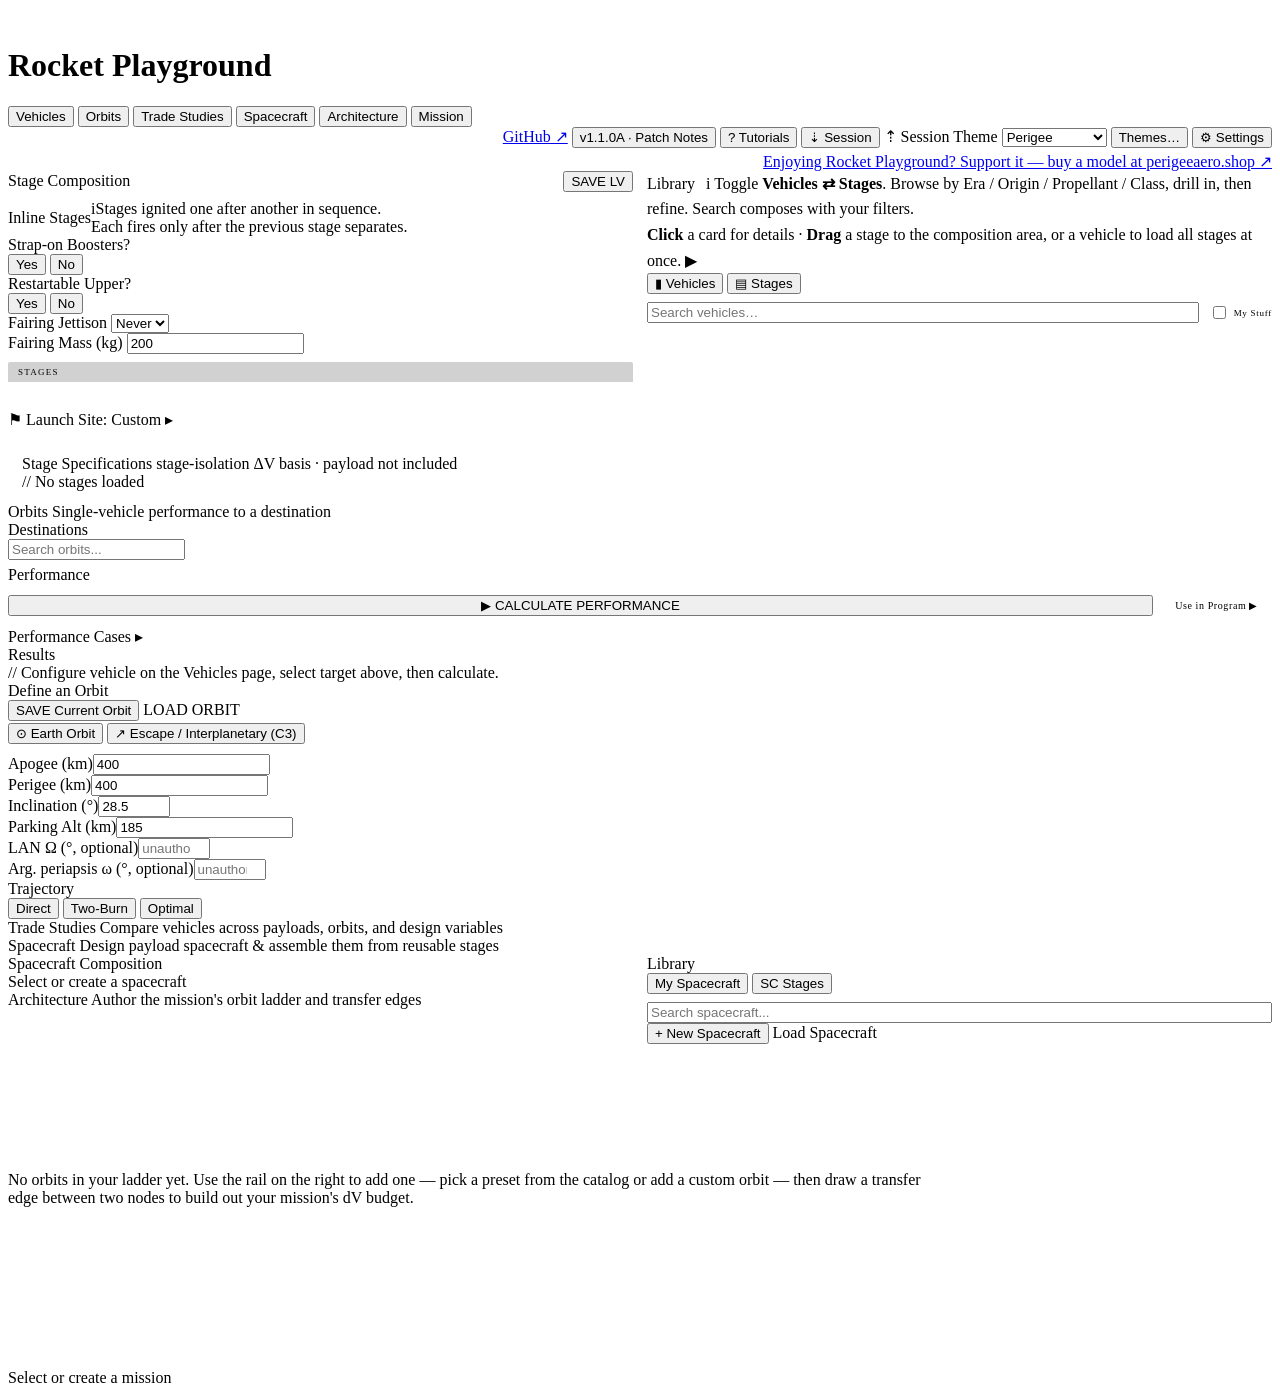
==== commit 2f3bf6be: "feat: A5 - flown-vs-planned readiness + A-series COMPLETE (v2.2.0) Final step of the s26 Architectur" ====
--- a/src/index.html
+++ b/src/index.html
@@ -454,7 +454,7 @@
   <div class="vp-header">Architecture <span class="vp-header-sub">Author the mission's orbit ladder and transfer edges</span></div>
   <div class="arch-layout" style="display:grid;grid-template-columns:1fr 320px;gap:14px;align-items:stretch;">
     <div class="arch-stage lib-panel" style="margin-top:0;min-width:0;display:flex;align-items:center;justify-content:center;min-height:360px;">
-      <div class="placeholder-msg">No architecture yet - add orbits from the rail (A2)</div>
+      <div class="placeholder-msg">No orbits in your ladder yet. Use the rail on the right to add one — pick a preset from the catalog or add a custom orbit — then draw a transfer edge between two nodes to build out your mission's dV budget.</div>
     </div>
     <div class="arch-rail lib-panel" style="margin-top:0;min-width:0;display:flex;flex-direction:column;">
       <div class="sl" style="flex-shrink:0;">Orbit Ladder</div>
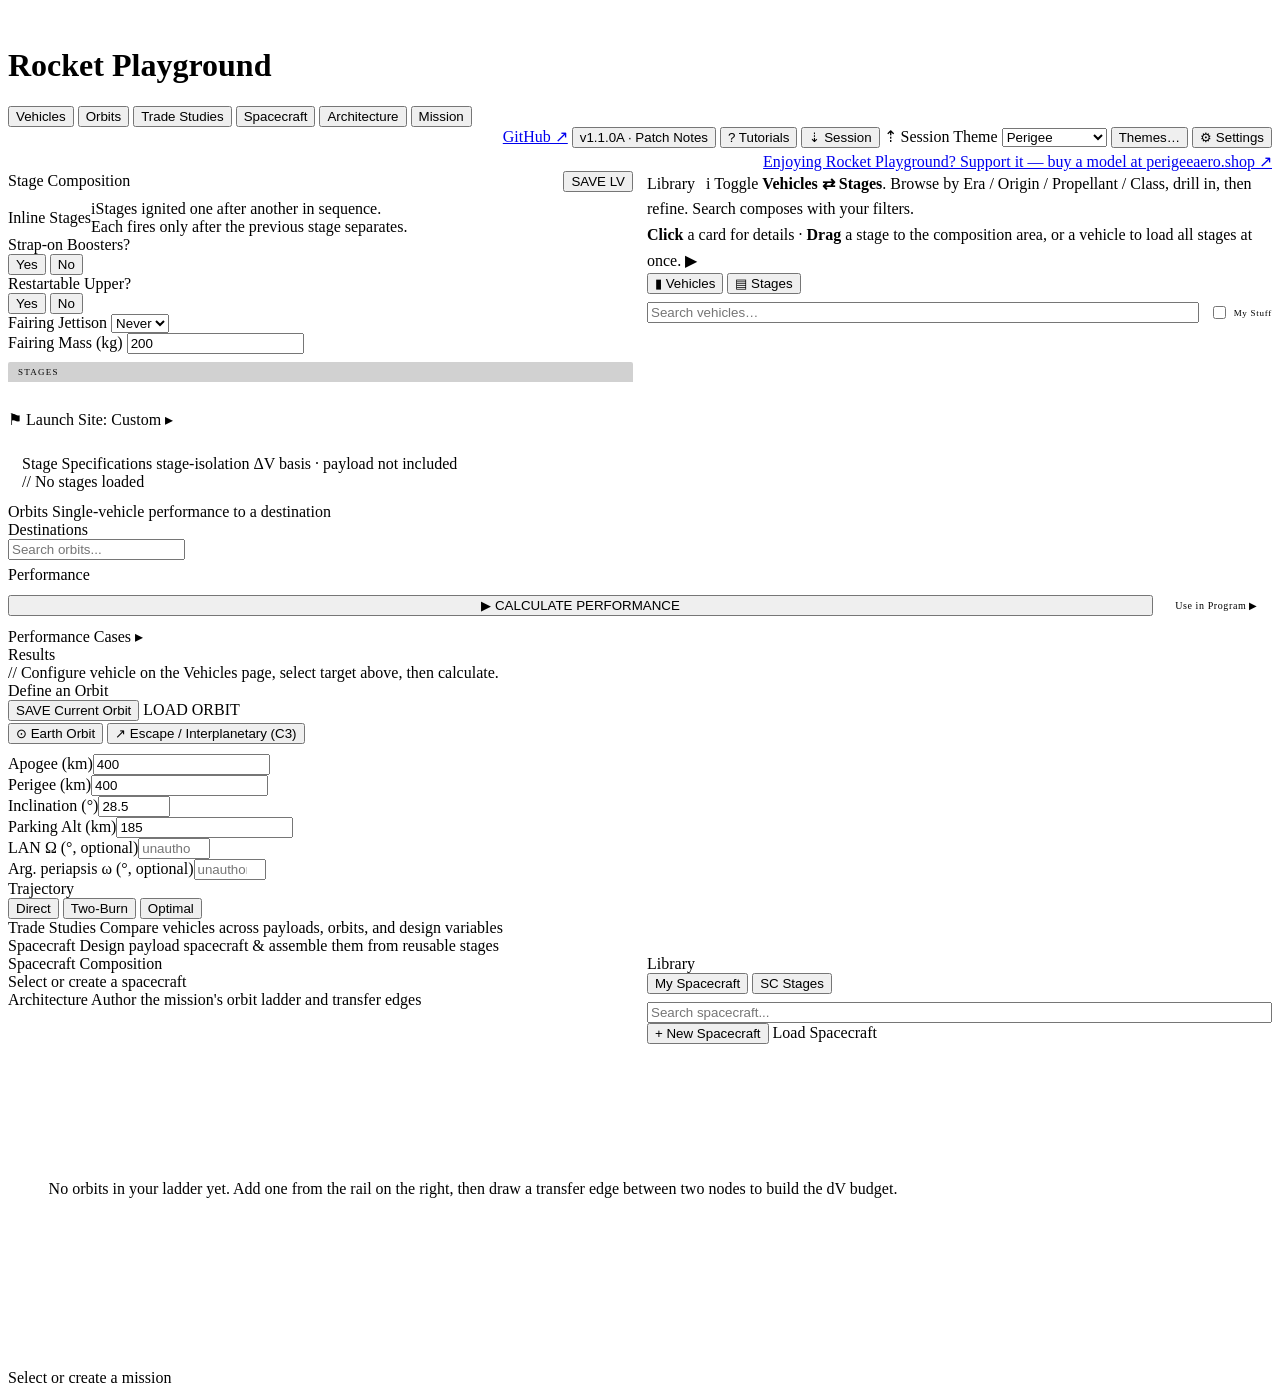
==== commit 513dafad: "refactor: simplify and de-slop the dev tree Repo hygiene - delete the 11 empty/comment-only modules " ====
--- a/src/index.html
+++ b/src/index.html
@@ -142,7 +142,7 @@
       </div>
       <div id="preset-grid" style="display:none"></div>
 
-      <!-- LAUNCH SITE — collapsible strip inside Stage Composition (2026-07-02 IA restructure) -->
+      <!-- LAUNCH SITE — collapsible strip inside Stage Composition -->
       <div class="left-section" id="sec-launch" style="margin-top:8px;border-top:1px solid var(--border);padding-top:8px;">
         <div class="launch-site-strip" id="launch-site-strip" onclick="launchSiteStripToggle()">
           <span id="launch-site-strip-text">⚑ Launch Site: Custom</span>
@@ -448,13 +448,11 @@
 </div>
 
 <!-- ═══════════════════════════════════════════════ PAGE: ARCHITECTURE -->
-<!-- A1 shell only (MISSION_MODEL_V2.md §26): two-region skeleton, both
-     regions empty pending A2 (ladder rail) / A3 (node-map stage). -->
 <div id="page-architecture" class="page">
   <div class="vp-header">Architecture <span class="vp-header-sub">Author the mission's orbit ladder and transfer edges</span></div>
   <div class="arch-layout" style="display:grid;grid-template-columns:1fr 320px;gap:14px;align-items:stretch;">
     <div class="arch-stage lib-panel" style="margin-top:0;min-width:0;display:flex;align-items:center;justify-content:center;min-height:360px;">
-      <div class="placeholder-msg">No orbits in your ladder yet. Use the rail on the right to add one — pick a preset from the catalog or add a custom orbit — then draw a transfer edge between two nodes to build out your mission's dV budget.</div>
+      <div class="placeholder-msg">No orbits in your ladder yet. Add one from the rail on the right, then draw a transfer edge between two nodes to build the dV budget.</div>
     </div>
     <div class="arch-rail lib-panel" style="margin-top:0;min-width:0;display:flex;flex-direction:column;">
       <div class="sl" style="flex-shrink:0;">Orbit Ladder</div>
@@ -598,7 +596,7 @@
   </div>
 </div>
 
-<!-- ── MODAL: Settings (N1b) ── -->
+<!-- ── MODAL: Settings ── -->
 <div class="modal-overlay" id="modal-settings" style="display:none">
   <div class="modal" style="max-width:520px;">
     <div class="modal-header">
